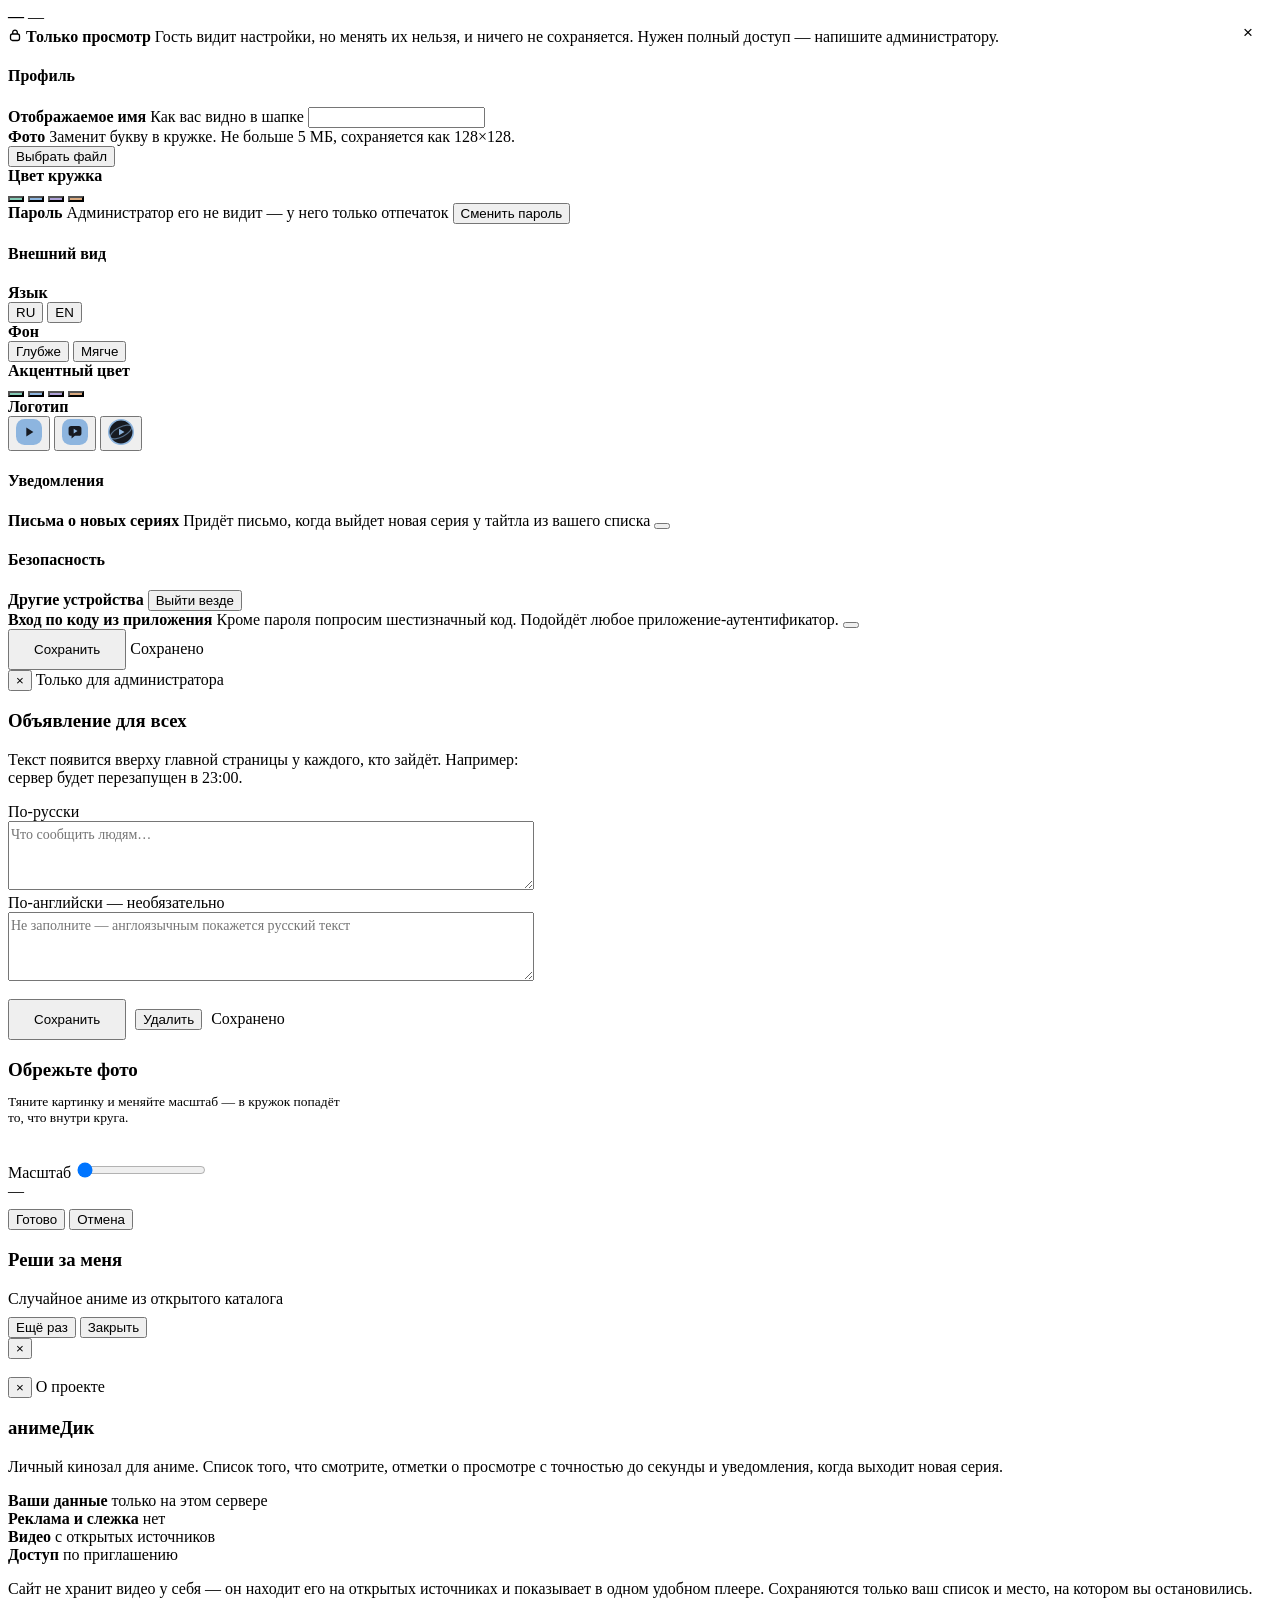
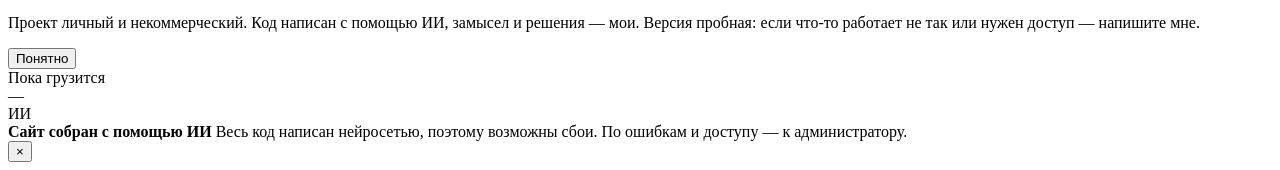
==== web/index.html @ 873eda57 "анимеДик: публичная версия Личный каталог аниме на FastAPI и SQLite: свой список, отметки о просмотр" ====
<!DOCTYPE html>
<html lang="ru" data-depth="deep" data-accent="mint" data-lang="ru">
<head>
<meta charset="utf-8">
<meta name="viewport" content="width=device-width, initial-scale=1">
<meta name="referrer" content="no-referrer">
<title>анимеДик</title>
<link rel="preconnect" href="https://fonts.googleapis.com">
<link rel="preconnect" href="https://fonts.gstatic.com" crossorigin>
<link href="https://fonts.googleapis.com/css2?family=Nunito:ital,wght@0,400;0,500;0,600;0,700;0,800;1,400&display=swap" rel="stylesheet">
<link rel="stylesheet" href="/static/app.css">
</head>
<body>

<!-- ==================== SIGN IN ==================== -->
<div class="gate" id="gate" hidden>
  <div class="aura"></div><div class="aura2"></div>
  <div class="box">
    <div class="top">
      <svg class="logo-v on mark" data-v="1" viewBox="0 0 34 34" fill="none" aria-hidden="true">
        <rect width="34" height="34" rx="11" fill="url(#gA)"/>
        <path d="M13.5 11.2v11.6l9.2-5.8-9.2-5.8Z" fill="#171A21"/>
        <circle cx="9.4" cy="9.4" r="1.5" fill="#171A21" opacity=".55"/>
        <defs><linearGradient id="gA" x1="0" y1="0" x2="34" y2="34">
          <stop stop-color="#84CBB6"/><stop offset=".55" stop-color="#8DB5DF"/><stop offset="1" stop-color="#AEA1D8"/>
        </linearGradient></defs>
      </svg>
      <svg class="logo-v mark" data-v="2" viewBox="0 0 34 34" fill="none" aria-hidden="true">
        <rect width="34" height="34" rx="11" fill="url(#gB)"/>
        <path d="M8.6 12.4a3.4 3.4 0 0 1 3.4-3.4h10a3.4 3.4 0 0 1 3.4 3.4v6.1a3.4 3.4 0 0 1-3.4 3.4h-5.1l-4.4 3.5v-3.5h-.5a3.4 3.4 0 0 1-3.4-3.4v-6.1Z" fill="#171A21"/>
        <path d="M15.3 12.9v5.9l5-3-5-2.9Z" fill="url(#gB)"/>
        <defs><linearGradient id="gB" x1="0" y1="0" x2="34" y2="34">
          <stop stop-color="#84CBB6"/><stop offset=".55" stop-color="#8DB5DF"/><stop offset="1" stop-color="#AEA1D8"/>
        </linearGradient></defs>
      </svg>
      <svg class="logo-v mark" data-v="3" viewBox="0 0 34 34" fill="none" aria-hidden="true">
        <circle cx="17" cy="17" r="16" fill="#171A21" stroke="url(#gC)" stroke-width="2"/>
        <ellipse cx="17" cy="17" rx="15.4" ry="6.2" stroke="url(#gC)" stroke-width="1.5" opacity=".55" transform="rotate(-28 17 17)"/>
        <path d="M14.4 12.6v8.8l7.2-4.4-7.2-4.4Z" fill="url(#gC)"/>
        <defs><linearGradient id="gC" x1="1" y1="1" x2="33" y2="33">
          <stop stop-color="#84CBB6"/><stop offset=".55" stop-color="#8DB5DF"/><stop offset="1" stop-color="#AEA1D8"/>
        </linearGradient></defs>
      </svg>
      <b>аниме<i style="color:var(--mint)">Дик</i></b>
    </div>

    <h2 data-ru="С возвращением" data-en="Welcome back">С возвращением</h2>
    <p class="lead" data-ru="Введите свои данные, чтобы продолжить."
       data-en="Enter your details to continue.">Введите свои данные, чтобы продолжить.</p>

    <form id="login-form" autocomplete="on">
      <div class="field">
        <label for="lg-user" data-ru="Логин" data-en="Username">Логин</label>
        <input id="lg-user" name="username" autocomplete="username" maxlength="64"
               data-ru-ph="Ваш логин" data-en-ph="Your username" placeholder="Ваш логин">
      </div>
      <div class="field" style="margin-bottom:18px">
        <label for="lg-pass" data-ru="Пароль" data-en="Password">Пароль</label>
        <input id="lg-pass" name="password" type="password" autocomplete="current-password" maxlength="200"
               data-ru-ph="Ваш пароль" data-en-ph="Your password" placeholder="Ваш пароль">
      </div>
      <!-- The field for the code. It appears only if the account has
           sign-in by code switched on — there is no reason to ask everyone
           for it. -->
      <div class="field" id="lg-code-box" hidden style="margin-bottom:18px">
        <label for="lg-code" data-ru="Код из приложения" data-en="Code from your app">Код из приложения</label>
        <input id="lg-code" inputmode="numeric" maxlength="6" autocomplete="one-time-code"
               placeholder="000000">
      </div>
      <button class="wide" id="btn-login" type="submit" data-ru="Войти" data-en="Sign in">Войти</button>
    </form>

    <div class="split" data-ru="или" data-en="or">или</div>

    <button class="wide ghost" id="btn-guest"
      data-ru="Зайти как гость на 60 минут" data-en="Browse as guest for 60 minutes">Зайти как гость на 60 минут</button>

    <div class="err" id="gate-err" role="alert"></div>

    <div class="locked">
      <svg width="13" height="13" viewBox="0 0 14 14" fill="none" aria-hidden="true">
        <rect x="2.5" y="6" width="9" height="6.5" rx="2" stroke="currentColor" stroke-width="1.3"/>
        <path d="M4.7 6V4.4a2.3 2.3 0 1 1 4.6 0V6" stroke="currentColor" stroke-width="1.3"/>
      </svg>
      <span data-ru="Регистрация закрыта. Аккаунты создаёт только администратор — напишите ему, если нужен доступ."
            data-en="Sign-up is closed. Accounts are created by the administrator only — message them if you need access.">
        Регистрация закрыта. Аккаунты создаёт только администратор — напишите ему, если нужен доступ.</span>
    </div>

    <div class="langrow">
      <div class="seg" role="group" aria-label="Язык">
        <button class="lang on" type="button" data-set-lang="ru">RU</button>
        <button class="lang" type="button" data-set-lang="en">EN</button>
      </div>
    </div>
  </div>
</div>

<!-- ==================== THE APPLICATION ==================== -->
<div id="app" hidden>

<div class="stickytop">
  <div class="guest" id="guestbar">
    <div class="in">
      <span class="tag" data-ru="Гость" data-en="Guest">Гость</span>
      <span class="txt" data-ru="Осталось" data-en="Time left">Осталось</span>
      <span class="clock" id="clock">--:--</span>
      <span class="rail"><i id="rail" style="width:100%"></i></span>
      <span class="sp"></span>
      <div class="lastmsg"
        data-ru="Время почти вышло. Сайт целиком собран с помощью ИИ, поэтому возможны сбои — по доступу и ошибкам пишите администратору."
        data-en="Time is almost up. This site was built entirely with AI, so glitches are possible — contact the administrator about access or errors.">
        Время почти вышло. Сайт целиком собран с помощью ИИ, поэтому возможны сбои — по доступу и ошибкам пишите администратору.</div>
    </div>
  </div>

  <header>
    <div class="bar">
      <a class="brand" href="/">
        <svg class="logo-v on mark" data-v="1" viewBox="0 0 34 34" fill="none" aria-hidden="true">
          <rect width="34" height="34" rx="11" fill="url(#hA)"/>
          <path d="M13.5 11.2v11.6l9.2-5.8-9.2-5.8Z" fill="#171A21"/>
          <circle cx="9.4" cy="9.4" r="1.5" fill="#171A21" opacity=".55"/>
          <defs><linearGradient id="hA" x1="0" y1="0" x2="34" y2="34">
            <stop stop-color="#84CBB6"/><stop offset=".55" stop-color="#8DB5DF"/><stop offset="1" stop-color="#AEA1D8"/>
          </linearGradient></defs>
        </svg>
        <svg class="logo-v mark" data-v="2" viewBox="0 0 34 34" fill="none" aria-hidden="true">
          <rect width="34" height="34" rx="11" fill="url(#hB)"/>
          <path d="M8.6 12.4a3.4 3.4 0 0 1 3.4-3.4h10a3.4 3.4 0 0 1 3.4 3.4v6.1a3.4 3.4 0 0 1-3.4 3.4h-5.1l-4.4 3.5v-3.5h-.5a3.4 3.4 0 0 1-3.4-3.4v-6.1Z" fill="#171A21"/>
          <path d="M15.3 12.9v5.9l5-3-5-2.9Z" fill="url(#hB)"/>
          <defs><linearGradient id="hB" x1="0" y1="0" x2="34" y2="34">
            <stop stop-color="#84CBB6"/><stop offset=".55" stop-color="#8DB5DF"/><stop offset="1" stop-color="#AEA1D8"/>
          </linearGradient></defs>
        </svg>
        <svg class="logo-v mark" data-v="3" viewBox="0 0 34 34" fill="none" aria-hidden="true">
          <circle cx="17" cy="17" r="16" fill="#171A21" stroke="url(#hC)" stroke-width="2"/>
          <ellipse cx="17" cy="17" rx="15.4" ry="6.2" stroke="url(#hC)" stroke-width="1.5" opacity=".55" transform="rotate(-28 17 17)"/>
          <path d="M14.4 12.6v8.8l7.2-4.4-7.2-4.4Z" fill="url(#hC)"/>
          <defs><linearGradient id="hC" x1="1" y1="1" x2="33" y2="33">
            <stop stop-color="#84CBB6"/><stop offset=".55" stop-color="#8DB5DF"/><stop offset="1" stop-color="#AEA1D8"/>
          </linearGradient></defs>
        </svg>
        <b>аниме<i>Дик</i></b>
      </a>

      <div class="find">
        <input id="q" maxlength="100" data-ru-ph="Что посмотрим?" data-en-ph="What are we watching?"
               placeholder="Что посмотрим?" aria-label="Поиск">
      </div>

      <!-- There used to be a "Filters" button here. Filters are gone: they
           picked only among what is already in your library, while there is
           nothing to search for new anime by genre with — all eight sources
           can do nothing but text search. The button promised what it did
           not do. In its place is the roulette, which used to hide inside
           those very filters. -->
      <button class="filtbtn" id="btn-roul" type="button">
        <svg width="14" height="14" viewBox="0 0 16 16" fill="none" aria-hidden="true">
          <rect x="2.2" y="2.2" width="11.6" height="11.6" rx="3" stroke="currentColor" stroke-width="1.5"/>
          <circle cx="5.9" cy="5.9" r="1.15" fill="currentColor"/>
          <circle cx="10.1" cy="10.1" r="1.15" fill="currentColor"/>
          <circle cx="10.1" cy="5.9" r="1.15" fill="currentColor"/>
          <circle cx="5.9" cy="10.1" r="1.15" fill="currentColor"/>
        </svg>
        <span data-ru="Реши за меня" data-en="Pick for me">Реши за меня</span>
      </button>

      <!-- The "Watching / Later / All" tabs are gone: the library is one
           list anyway, and what is not wanted is removed with the cross on
           the card itself. -->

      <div class="bellwrap">
        <button class="iconbtn" id="btn-bell" type="button" aria-label="Расписание">
          <svg width="17" height="17" viewBox="0 0 18 18" fill="none" aria-hidden="true">
            <path d="M9 2.4a4.4 4.4 0 0 0-4.4 4.4v2.6L3.4 12.1h11.2L13.4 9.4V6.8A4.4 4.4 0 0 0 9 2.4Z"
                  stroke="currentColor" stroke-width="1.4" stroke-linejoin="round"/>
            <path d="M7.3 14.1a1.8 1.8 0 0 0 3.4 0" stroke="currentColor" stroke-width="1.4" stroke-linecap="round"/>
          </svg>
          <span class="dotcount" id="bell-count" hidden>0</span>
        </button>
        <div class="drop" id="bell-drop">
          <div class="dh">
            <b data-ru="Новые серии" data-en="New episodes">Новые серии</b>
          </div>
          <div class="dl" id="bell-list"></div>
          <div class="df"
            data-ru="Только то, что вышло у сохранённых тайтлов"
            data-en="Only what came out for titles you saved">Только то, что вышло у сохранённых тайтлов</div>
        </div>
      </div>

      <!-- Site news. The button is visible only to an administrator: an
           ordinary person has nothing to edit an announcement with, while
           it would take up room in the header. -->
      <button class="iconbtn" id="btn-news" type="button" aria-label="Новости"
              title="Новости" hidden>
        <svg width="17" height="17" viewBox="0 0 18 18" fill="none" aria-hidden="true">
          <path d="M3.2 4.6h9.2v8.8H4.6a1.4 1.4 0 0 1-1.4-1.4V4.6Z" stroke="currentColor"
                stroke-width="1.4" stroke-linejoin="round"/>
          <path d="M12.4 7.2h1.6a1.4 1.4 0 0 1 1.4 1.4v3.4a1.4 1.4 0 0 1-2.8 0" stroke="currentColor"
                stroke-width="1.4" stroke-linejoin="round"/>
          <path d="M5.6 7.2h4.4M5.6 9.8h4.4" stroke="currentColor" stroke-width="1.4"
                stroke-linecap="round"/>
        </svg>
      </button>

      <a class="iconbtn" id="btn-stats" href="/stats" aria-label="Итоги года" title="Итоги года">
        <svg width="16" height="16" viewBox="0 0 18 18" fill="none" aria-hidden="true">
          <path d="M3.4 14.6V9.8M7.6 14.6V4.2M11.8 14.6v-7M16 14.6V6.6" stroke="currentColor"
                stroke-width="1.7" stroke-linecap="round"/>
        </svg>
      </a>

      <button class="iconbtn accent" id="btn-about" type="button" aria-label="Про сайт">
        <svg width="17" height="17" viewBox="0 0 18 18" fill="none" aria-hidden="true">
          <circle cx="9" cy="9" r="7.1" stroke="currentColor" stroke-width="1.4"/>
          <path d="M9 8.1v4.2M9 5.6v.9" stroke="currentColor" stroke-width="1.6" stroke-linecap="round"/>
        </svg>
      </button>

      <!-- The language switch is in plain sight rather than in the settings.
           A person who does not know Russian will never reach the settings:
           to open them one must first understand what the button says. So
           the language button is on every page and works before signing in
           — the choice is remembered by the browser itself. -->
      <div class="seg lang-seg" role="group" aria-label="Язык / Language">
        <button class="lang" type="button" data-set-lang="ru">RU</button>
        <button class="lang" type="button" data-set-lang="en">EN</button>
      </div>
      <div class="who" id="who" role="button" tabindex="0" title="Настройки">
        <span class="ava" id="ava"></span>
        <span id="whoami">—</span>
        <button id="btn-out" type="button" data-ru="Выйти" data-en="Sign out">Выйти</button>
      </div>
    </div>
  </header>
</div>

<main>

  <!-- The administrator's announcement. Everyone sees it until it is taken down. -->
  <!-- The banner about demonstration mode.

       Three sentences with no legal turns of phrase. A long disclaimer
       would be worse here than a short one: it protects nothing, while
       proving the author knew what they were doing. This simply says what
       is playing and under what licence. -->
  <div class="demonote" id="demonote" hidden>
    <span class="ic" aria-hidden="true">▶</span>
    <span class="tx"
      data-ru="Демонстрационный режим. Вместо серий проигрываются фильмы Blender Foundation под лицензией Creative Commons — так видно, как работают поиск, плеер и отметки о просмотре."
      data-en="Demo mode. Instead of episodes it plays Blender Foundation films licensed under Creative Commons — enough to show how search, the player and watch progress work.">
      Демонстрационный режим. Вместо серий проигрываются фильмы Blender Foundation под лицензией Creative Commons — так видно, как работают поиск, плеер и отметки о просмотре.</span>
  </div>

  <div class="sitenews" id="sitenews" hidden>
    <span class="ic" aria-hidden="true">i</span>
    <span class="tx" id="sitenews-text"></span>
  </div>

  <!-- search results -->
  <section id="search-wrap" hidden>
    <div class="sec">
      <h2 data-ru="Найдено" data-en="Found">Найдено</h2>
      <span id="search-note"></span>
      <span class="sp"></span>
      <a href="#" id="search-clear" data-ru="Очистить" data-en="Clear">Очистить</a>
    </div>
    <div class="grid" id="search-grid"></div>
  </section>

  <!-- The "Continue" section is gone entirely: it repeated the same cards
       as the list below, only in a different shape. What is unfinished is
       visible from the "Not finished" tab. -->

  <div class="sec">
    <h2 id="list-title" data-ru="Мой список" data-en="My list">Мой список</h2>
    <span id="list-count"></span>
    <span class="sp"></span>
    <nav class="tabs" id="tabs">
      <a href="#" class="on" data-tab="open"
         data-ru="Не закончил" data-en="Not finished">Не закончил</a>
      <a href="#" data-tab="done"
         data-ru="Закончил смотреть" data-en="Finished">Закончил смотреть</a>
    </nav>
  </div>

  <section class="grid" id="grid"></section>

  <div class="empty" id="empty">
    <b id="empty-t" data-ru="Здесь пока пусто" data-en="Nothing here yet">Здесь пока пусто</b>
    <span id="empty-s" data-ru="Найдите что-нибудь через поиск наверху."
          data-en="Find something with the search up top.">Найдите что-нибудь через поиск наверху.</span>
  </div>

</main>

<footer><div class="in">
  <span class="beta"
    data-ru="Личный кинозал для аниме: список, отметки о просмотре и уведомления о новых сериях в одном месте. Версия пробная — что-то ещё может работать не так."
    data-en="A personal home for your anime: your list, watch progress and new-episode alerts in one place. This is an early version — some things may still misbehave.">
    Личный кинозал для аниме: список, отметки о просмотре и уведомления о новых сериях в одном месте. Версия пробная — что-то ещё может работать не так.</span>
  <a href="#" id="foot-about" data-ru="О проекте" data-en="About">О проекте</a>
</div></footer>
</div><!-- /app -->

<!-- ==================== ACCOUNT PAGE ==================== -->
<div class="veil" id="veil-set">
  <div class="panel" role="dialog" aria-modal="true" aria-label="Настройки">
    <button class="close" id="set-close" type="button" aria-label="Закрыть"
      style="position:absolute;right:16px;top:16px;width:32px;height:32px;border-radius:50%;
      border:1px solid var(--line);background:var(--surface-2);color:var(--dim);cursor:pointer;
      font-size:17px;line-height:1;z-index:2">×</button>

    <div class="phead">
      <span class="ava" id="set-ava"></span>
      <div>
        <b id="set-name">—</b>
        <span class="role" id="set-role" data-kind="user">—</span>
      </div>
    </div>

    <div class="pbody" id="pbody">
      <div class="lockbar" id="lockbar">
        <svg width="14" height="14" viewBox="0 0 14 14" fill="none" style="flex:none;margin-top:2px" aria-hidden="true">
          <rect x="2.5" y="6" width="9" height="6.5" rx="2" stroke="currentColor" stroke-width="1.3"/>
          <path d="M4.7 6V4.4a2.3 2.3 0 1 1 4.6 0V6" stroke="currentColor" stroke-width="1.3"/>
        </svg>
        <span>
          <b data-ru="Только просмотр" data-en="View only">Только просмотр</b>
          <span data-ru="Гость видит настройки, но менять их нельзя, и ничего не сохраняется. Нужен полный доступ — напишите администратору."
                data-en="Guests can see the settings but cannot change them, and nothing is saved. Need full access? Message the administrator.">
            Гость видит настройки, но менять их нельзя, и ничего не сохраняется. Нужен полный доступ — напишите администратору.</span>
        </span>
      </div>

      <div class="grp">
        <h4 data-ru="Профиль" data-en="Profile">Профиль</h4>
        <div class="opt">
          <span class="lb"><b data-ru="Отображаемое имя" data-en="Display name">Отображаемое имя</b>
            <span data-ru="Как вас видно в шапке" data-en="How you appear in the header">Как вас видно в шапке</span></span>
          <input class="inp" id="s-name" maxlength="40">
        </div>
        <div class="opt">
          <span class="lb"><b data-ru="Фото" data-en="Photo">Фото</b>
            <span data-ru="Заменит букву в кружке. Не больше 5 МБ, сохраняется как 128×128."
                  data-en="Replaces the letter in the circle. Up to 5 MB, stored as 128×128.">
              Заменит букву в кружке. Не больше 5 МБ, сохраняется как 128×128.</span></span>
          <div style="display:flex;gap:8px;flex-wrap:wrap">
            <input type="file" id="s-photo" accept="image/jpeg,image/png,image/webp" hidden>
            <button class="small" id="s-photo-btn" type="button" data-ru="Выбрать файл" data-en="Choose a file">Выбрать файл</button>
            <button class="small" id="s-photo-clear" type="button" hidden
              data-ru="Убрать фото" data-en="Remove photo">Убрать фото</button>
          </div>
        </div>
        <div class="opt">
          <span class="lb"><b data-ru="Цвет кружка" data-en="Avatar colour">Цвет кружка</b></span>
          <div class="swatches" id="s-ava">
            <button class="sc on" type="button" data-c="#84CBB6" style="background:#84CBB6" aria-label="мятный"></button>
            <button class="sc" type="button" data-c="#8DB5DF" style="background:#8DB5DF" aria-label="голубой"></button>
            <button class="sc" type="button" data-c="#AEA1D8" style="background:#AEA1D8" aria-label="лавандовый"></button>
            <button class="sc" type="button" data-c="#D9A97F" style="background:#D9A97F" aria-label="песочный"></button>
          </div>
        </div>
        <div class="opt">
          <span class="lb"><b data-ru="Пароль" data-en="Password">Пароль</b>
            <span data-ru="Администратор его не видит — у него только отпечаток"
                  data-en="The administrator cannot see it — only a fingerprint is stored">
              Администратор его не видит — у него только отпечаток</span></span>
          <button class="small" id="s-pass" type="button" data-ru="Сменить пароль" data-en="Change password">Сменить пароль</button>
        </div>
        <div id="pass-box" hidden style="padding:4px 0 8px">
          <div class="field" style="margin-bottom:9px">
            <label data-ru="Текущий пароль" data-en="Current password">Текущий пароль</label>
            <input class="inp" id="p-cur" type="password" autocomplete="current-password" style="width:100%">
          </div>
          <div class="field" style="margin-bottom:9px">
            <label data-ru="Новый пароль (от 10 символов)" data-en="New password (10+ characters)">Новый пароль (от 10 символов)</label>
            <input class="inp" id="p-new" type="password" autocomplete="new-password" style="width:100%">
          </div>
          <button class="small" id="p-save" type="button" data-ru="Сохранить пароль" data-en="Save password">Сохранить пароль</button>
          <div class="err" id="p-err" role="alert"></div>
        </div>
      </div>

      <div class="grp">
        <h4 data-ru="Внешний вид" data-en="Appearance">Внешний вид</h4>
        <div class="opt">
          <span class="lb"><b data-ru="Язык" data-en="Language">Язык</b></span>
          <div class="seg">
            <button class="lang on" type="button" data-set-lang="ru">RU</button>
            <button class="lang" type="button" data-set-lang="en">EN</button>
          </div>
        </div>
        <div class="opt">
          <span class="lb"><b data-ru="Фон" data-en="Background">Фон</b></span>
          <div class="seg" id="s-depth">
            <button class="on" type="button" data-set="deep" data-ru="Глубже" data-en="Deeper">Глубже</button>
            <button type="button" data-set="mid" data-ru="Мягче" data-en="Softer">Мягче</button>
          </div>
        </div>
        <div class="opt">
          <span class="lb"><b data-ru="Акцентный цвет" data-en="Accent colour">Акцентный цвет</b></span>
          <div class="swatches" id="s-accent">
            <button class="sc on" type="button" data-a="mint" style="background:#84CBB6" aria-label="мята"></button>
            <button class="sc" type="button" data-a="sky" style="background:#8DB5DF" aria-label="голубой"></button>
            <button class="sc" type="button" data-a="lilac" style="background:#AEA1D8" aria-label="лаванда"></button>
            <button class="sc" type="button" data-a="sand" style="background:#D9A97F" aria-label="песочный"></button>
          </div>
        </div>
        <!-- "Cover size" is gone: a setting people set once and never
             touch again, while it drags a lot of code behind it. -->
        <div class="opt">
          <span class="lb"><b data-ru="Логотип" data-en="Logo">Логотип</b></span>
          <div class="logos" id="s-logo">
            <button class="logopick on" type="button" data-l="1" aria-label="Вариант 1">
              <svg width="26" height="26" viewBox="0 0 34 34" fill="none"><rect width="34" height="34" rx="11" fill="#8DB5DF"/><path d="M13.5 11.2v11.6l9.2-5.8-9.2-5.8Z" fill="#171A21"/></svg></button>
            <button class="logopick" type="button" data-l="2" aria-label="Вариант 2">
              <svg width="26" height="26" viewBox="0 0 34 34" fill="none"><rect width="34" height="34" rx="11" fill="#8DB5DF"/><path d="M8.6 12.4a3.4 3.4 0 0 1 3.4-3.4h10a3.4 3.4 0 0 1 3.4 3.4v6.1a3.4 3.4 0 0 1-3.4 3.4h-5.1l-4.4 3.5v-3.5h-.5a3.4 3.4 0 0 1-3.4-3.4v-6.1Z" fill="#171A21"/><path d="M15.3 12.9v5.9l5-3-5-2.9Z" fill="#8DB5DF"/></svg></button>
            <button class="logopick" type="button" data-l="3" aria-label="Вариант 3">
              <svg width="26" height="26" viewBox="0 0 34 34" fill="none"><circle cx="17" cy="17" r="16" fill="#171A21" stroke="#8DB5DF" stroke-width="2"/><ellipse cx="17" cy="17" rx="15.4" ry="6.2" stroke="#8DB5DF" stroke-width="1.5" opacity=".55" transform="rotate(-28 17 17)"/><path d="M14.4 12.6v8.8l7.2-4.4-7.2-4.4Z" fill="#8DB5DF"/></svg></button>
          </div>
        </div>
      </div>

      <!-- The "Watching" and "Library" sections are gone entirely.
           "Next episode automatically" stayed as a switch on the watch page
           itself — that is where it is needed, right under the "next"
           button. The automatic mark at 90% now simply always works: that
           is exactly what people expect of a player, and a separate setting
           for it is redundant. Sorting and "show finished" left along with
           the tabs: the library is one list, freshest at the top. -->

      <div class="grp">
        <h4 data-ru="Уведомления" data-en="Notifications">Уведомления</h4>
        <div class="opt">
          <span class="lb"><b data-ru="Письма о новых сериях" data-en="Emails about new episodes">Письма о новых сериях</b>
            <span data-ru="Придёт письмо, когда выйдет новая серия у тайтла из вашего списка"
                  data-en="You get an email when a new episode of a saved title comes out">
              Придёт письмо, когда выйдет новая серия у тайтла из вашего списка</span></span>
          <button class="sw" id="s-mailnew" type="button" role="switch"
                  aria-checked="false" aria-label="Письма о новых сериях"></button>
        </div>
        <div class="opt" id="opt-email" hidden>
          <span class="lb"><b data-ru="Адрес почты" data-en="Email address">Адрес почты</b>
            <span data-ru="Только для этих писем. Больше никуда не уходит."
                  data-en="Used only for these emails. It goes nowhere else.">
              Только для этих писем. Больше никуда не уходит.</span></span>
          <input class="inp" id="s-email" type="email" maxlength="120" autocomplete="email"
                 data-ru-ph="you@example.com" data-en-ph="you@example.com" placeholder="you@example.com">
        </div>
      </div>

      <div class="grp">
        <h4 data-ru="Безопасность" data-en="Security">Безопасность</h4>
        <div class="opt">
          <span class="lb"><b data-ru="Другие устройства" data-en="Other devices">Другие устройства</b>
            <span id="sess-note"></span></span>
          <button class="small warn" id="s-logoutall" type="button"
            data-ru="Выйти везде" data-en="Sign out everywhere">Выйти везде</button>
        </div>

        <div class="opt">
          <span class="lb"><b data-ru="Вход по коду из приложения" data-en="Sign-in code from an app">Вход по коду из приложения</b>
            <span data-ru="Кроме пароля попросим шестизначный код. Подойдёт любое приложение-аутентификатор."
                  data-en="Besides the password we ask for a six-digit code. Any authenticator app works.">
              Кроме пароля попросим шестизначный код. Подойдёт любое приложение-аутентификатор.</span></span>
          <button class="sw" id="s-2fa" type="button" role="switch"
                  aria-checked="false" aria-label="Вход по коду из приложения"></button>
        </div>

        <!-- The code appears only after the box is ticked: there is no
             reason to show it to everyone, let alone the secret. -->
        <div class="twofa" id="twofa-box" hidden>
          <div class="qrwrap"><img id="twofa-qr" alt="QR-код для приложения" width="184" height="184"></div>
          <div class="twofa-steps">
            <p data-ru="1. Откройте приложение-аутентификатор и отсканируйте код."
               data-en="1. Open your authenticator app and scan the code.">
              1. Откройте приложение-аутентификатор и отсканируйте код.</p>
            <p data-ru="2. Введите шесть цифр, которые оно покажет."
               data-en="2. Type the six digits it shows.">2. Введите шесть цифр, которые оно покажет.</p>
            <div class="codrow">
              <input class="inp code" id="twofa-code" inputmode="numeric" maxlength="6"
                     autocomplete="one-time-code" placeholder="000000">
              <button class="small" id="twofa-confirm" type="button"
                data-ru="Подтвердить" data-en="Confirm">Подтвердить</button>
            </div>
            <div class="err" id="twofa-err" role="alert"></div>
            <details class="manual">
              <summary data-ru="Не сканируется? Ввести вручную" data-en="Cannot scan? Enter manually">Не сканируется? Ввести вручную</summary>
              <code id="twofa-secret"></code>
            </details>
          </div>
        </div>
      </div>

      <div class="grp" id="admin-grp" hidden>
        <h4 data-ru="Администратор" data-en="Administrator">Администратор</h4>
        <div class="adm">
          <div style="font-size:13.5px;color:var(--dim)"
            data-ru="Этот раздел виден только вам. Регистрации нет — аккаунты создаются здесь."
            data-en="Only you can see this section. There is no sign-up — accounts are created here.">
            Этот раздел виден только вам. Регистрации нет — аккаунты создаются здесь.</div>
          <div class="accs" id="admin-list"></div>
          <div style="display:flex;gap:8px;flex-wrap:wrap;align-items:center">
            <button class="small" id="a-new" type="button" data-ru="Создать аккаунт" data-en="Create account">Создать аккаунт</button>
            <span id="guests-now" style="font-size:12.5px;color:var(--dim)"></span>
          </div>
          <div id="a-form" hidden style="margin-top:12px;display:grid;gap:8px">
            <input class="inp" id="a-login" maxlength="32" data-ru-ph="логин латиницей" data-en-ph="username, latin letters" placeholder="логин латиницей">
            <input class="inp" id="a-pass" type="password" maxlength="200" autocomplete="new-password"
                   data-ru-ph="пароль от 10 символов" data-en-ph="password, 10+ characters" placeholder="пароль от 10 символов">
            <label style="font-size:13px;color:var(--dim);display:flex;gap:8px;align-items:center">
              <input type="checkbox" id="a-admin">
              <span data-ru="сделать администратором" data-en="make administrator">сделать администратором</span>
            </label>
            <button class="small" id="a-save" type="button" data-ru="Создать" data-en="Create">Создать</button>
            <div class="err" id="a-err" role="alert"></div>
          </div>
        </div>
      </div>
    </div>

    <div class="pfoot" id="pfoot">
      <button class="wide" id="set-save" type="button" style="width:auto;padding:11px 24px"
        data-ru="Сохранить" data-en="Save">Сохранить</button>
      <!-- The "Close" button is gone: the cross in the corner does the
           same thing, and two buttons side by side only make people choose
           between them. -->
      <span class="saved" id="saved" data-ru="Сохранено" data-en="Saved">Сохранено</span>
    </div>
  </div>
</div>

<!-- ==================== NEWS (ADMIN) ==================== -->
<div class="veil" id="veil-news">
  <div class="sheet" role="dialog" aria-modal="true" aria-label="Новости сайта" style="max-width:520px">
    <button class="close" id="news-x" type="button" aria-label="Закрыть">×</button>
    <span class="chip" data-ru="Только для администратора" data-en="Administrator only">Только для администратора</span>
    <h3 data-ru="Объявление для всех" data-en="Announcement for everyone">Объявление для всех</h3>
    <p data-ru="Текст появится вверху главной страницы у каждого, кто зайдёт. Например: сервер будет перезапущен в 23:00."
       data-en="This text shows at the top of the main page for everyone. For example: the server restarts at 23:00.">
      Текст появится вверху главной страницы у каждого, кто зайдёт. Например: сервер будет перезапущен в 23:00.</p>
    <label class="newslabel" data-ru="По-русски" data-en="In Russian">По-русски</label>
    <textarea class="inp" id="news-text" rows="3" maxlength="300"
      style="width:100%;resize:vertical;font-family:inherit;font-size:14px;line-height:1.5"
      data-ru-ph="Что сообщить людям…" data-en-ph="What to tell everyone…"
      placeholder="Что сообщить людям…"></textarea>
    <div class="newscount" id="news-count"></div>

    <!-- The English version of the same announcement. There is nothing to
         translate it by machine with: an announcement is written by a live
         person in their own words, and running it through someone else's
         translator means handing outside a text that never asked to go
         there. Hence a second field, filled in by the same admin. Not
         filled in — English speakers will see the Russian text: your own
         announcement in the wrong language is more use than emptiness. -->
    <label class="newslabel" data-ru="По-английски — необязательно"
           data-en="In English — optional">По-английски — необязательно</label>
    <textarea class="inp" id="news-text-en" rows="3" maxlength="300"
      style="width:100%;resize:vertical;font-family:inherit;font-size:14px;line-height:1.5"
      data-ru-ph="Не заполните — англоязычным покажется русский текст"
      data-en-ph="Leave empty and English speakers see the Russian text"
      placeholder="Не заполните — англоязычным покажется русский текст"></textarea>
    <div class="newscount" id="news-count-en"></div>
    <div style="display:flex;gap:9px;margin-top:14px;flex-wrap:wrap;align-items:center">
      <button class="wide" id="news-save" type="button" style="width:auto;padding:11px 24px"
        data-ru="Сохранить" data-en="Save">Сохранить</button>
      <button class="small warn" id="news-del" type="button"
        data-ru="Удалить" data-en="Delete">Удалить</button>
      <span class="saved" id="news-saved" data-ru="Сохранено" data-en="Saved">Сохранено</span>
    </div>
    <div class="err" id="news-err" role="alert"></div>
  </div>
</div>

<!-- ==================== PHOTO CROPPING ==================== -->
<div class="veil" id="veil-crop">
  <div class="sheet cropwrap" role="dialog" aria-modal="true" style="max-width:340px">
    <h3 style="font-size:19px;margin-bottom:4px" data-ru="Обрежьте фото" data-en="Crop your photo">Обрежьте фото</h3>
    <p style="margin-bottom:16px;font-size:13.5px"
       data-ru="Тяните картинку и меняйте масштаб — в кружок попадёт то, что внутри круга."
       data-en="Drag the image and change the zoom — whatever sits inside the circle becomes your avatar.">
      Тяните картинку и меняйте масштаб — в кружок попадёт то, что внутри круга.</p>
    <div class="stage" id="stage"><img id="cropimg" alt=""></div>
    <div class="zoomrow">
      <span data-ru="Масштаб" data-en="Zoom">Масштаб</span>
      <input type="range" id="zoom" min="1" max="3" step="0.01" value="1">
    </div>
    <div class="hint" id="crophint">—</div>
    <button class="wide" id="crop-ok" type="button" data-ru="Готово" data-en="Done">Готово</button>
    <button class="wide ghost" id="crop-cancel" type="button" style="margin-top:9px"
      data-ru="Отмена" data-en="Cancel">Отмена</button>
  </div>
</div>

<!-- ==================== DECIDE FOR ME ==================== -->
<div class="veil" id="veil-roul">
  <div class="roul" id="roul" role="dialog" aria-modal="true">
    <h3 data-ru="Реши за меня" data-en="Pick for me">Реши за меня</h3>
    <div class="sub" data-ru="Случайное аниме из открытого каталога"
         data-en="A random anime from an open catalogue">Случайное аниме из открытого каталога</div>

    <div class="roul-load" id="roul-load" hidden><div class="spin"></div></div>
    <div class="pickres" id="pickres"></div>
    <div class="err" id="roul-err" role="alert"></div>

    <!-- The button leads to the same search as the box at the top, and
         that now goes to the catalogue first rather than straight to the
         sources. The old caption, "Find at the sources", promised the wrong
         step. -->
    <a class="wide" id="roul-watch" href="#" hidden
       data-ru="Найти на сайте" data-en="Find it here">Найти на сайте</a>
    <button class="wide" id="roul-go" type="button" data-ru="Ещё раз" data-en="Again">Ещё раз</button>
    <button class="wide ghost" id="roul-close" type="button" style="margin-top:9px"
      data-ru="Закрыть" data-en="Close">Закрыть</button>
  </div>
</div>

<!-- ==================== PARTS OF A FRANCHISE ====================

     Here everything released for one story opens up: seasons, films, OVAs
     and specials by year. Before this list, search gave one line for each
     of them in a jumble, and there was no telling from such results where
     to start "Наруто". -->
<div class="veil" id="veil-fr">
  <div class="sheet frsheet" role="dialog" aria-modal="true" aria-labelledby="fr-title">
    <button class="close" id="fr-close" type="button" aria-label="Закрыть">&times;</button>
    <div class="frhead">
      <div class="frart" id="fr-art" aria-hidden="true"></div>
      <div class="frtx">
        <h3 id="fr-title"></h3>
        <div class="frsub" id="fr-sub"></div>
        <div class="frnote" id="fr-note"></div>
      </div>
    </div>
    <div class="parts" id="fr-parts"></div>
    <div class="err" id="fr-err" role="alert"></div>
  </div>
</div>

<!-- ==================== ABOUT THE SITE ==================== -->
<div class="veil" id="veil">
  <div class="sheet" role="dialog" aria-modal="true">
    <button class="close" id="btn-close" type="button" aria-label="Закрыть">×</button>
    <span class="chip" data-ru="О проекте" data-en="About">О проекте</span>
    <h3 data-ru="анимеДик" data-en="anime Dick">анимеДик</h3>
    <p class="strong"
      data-ru="Личный кинозал для аниме. Список того, что смотрите, отметки о просмотре с точностью до секунды и уведомления, когда выходит новая серия."
      data-en="A personal home for your anime. The list of what you are watching, progress saved down to the second, and a nudge when a new episode is out.">
      Личный кинозал для аниме. Список того, что смотрите, отметки о просмотре с точностью до секунды и уведомления, когда выходит новая серия.</p>

    <div class="made">
      <div class="r"><b data-ru="Ваши данные" data-en="Your data">Ваши данные</b>
        <span class="who-me" data-ru="только на этом сервере" data-en="on this server only">только на этом сервере</span></div>
      <div class="r"><b data-ru="Реклама и слежка" data-en="Ads and tracking">Реклама и слежка</b>
        <span class="who-me" data-ru="нет" data-en="none">нет</span></div>
      <div class="r"><b data-ru="Видео" data-en="Video">Видео</b>
        <span class="who-ai" data-ru="с открытых источников" data-en="from public sources">с открытых источников</span></div>
      <div class="r"><b data-ru="Доступ" data-en="Access">Доступ</b>
        <span class="who-ai" data-ru="по приглашению" data-en="by invitation">по приглашению</span></div>
    </div>

    <p data-ru="Сайт не хранит видео у себя — он находит его на открытых источниках и показывает в одном удобном плеере. Сохраняются только ваш список и место, на котором вы остановились."
       data-en="The site does not host any video. It finds it on public sources and plays it in one convenient player. All it keeps is your list and where you left off.">
      Сайт не хранит видео у себя — он находит его на открытых источниках и показывает в одном удобном плеере. Сохраняются только ваш список и место, на котором вы остановились.</p>

    <p class="quiet"
       data-ru="Проект личный и некоммерческий. Код написан с помощью ИИ, замысел и решения — мои. Версия пробная: если что-то работает не так или нужен доступ — напишите мне."
       data-en="A personal, non-commercial project. The code was written with AI; the idea and the decisions are mine. This is an early version — if something breaks or you need access, message me.">
      Проект личный и некоммерческий. Код написан с помощью ИИ, замысел и решения — мои. Версия пробная: если что-то работает не так или нужен доступ — напишите мне.</p>

    <button class="wide" id="btn-close2" type="button" data-ru="Понятно" data-en="Got it">Понятно</button>
  </div>
</div>

<!-- ==================== LOADING ==================== -->
<div class="boot" id="boot">
  <div class="spin"></div>
  <div class="fact">
    <div class="k" id="boot-k">Пока грузится</div>
    <div class="q" id="boot-q">—</div>
    <div class="a" id="boot-a"></div>
  </div>
  <div class="bar"><i id="boot-bar"></i></div>
</div>

<!-- ==================== NOTIFICATION ==================== -->
<div class="toast" id="toast">
  <span class="ic">ИИ</span>
  <div class="tx">
    <b data-ru="Сайт собран с помощью ИИ" data-en="This site was built with AI">Сайт собран с помощью ИИ</b>
    <span data-ru="Весь код написан нейросетью, поэтому возможны сбои. По ошибкам и доступу — к администратору."
          data-en="All the code was written by a neural network, so glitches happen. Contact the administrator about errors or access.">
      Весь код написан нейросетью, поэтому возможны сбои. По ошибкам и доступу — к администратору.</span>
  </div>
  <button class="x" id="toast-x" type="button" aria-label="Закрыть">×</button>
</div>

<script src="/static/app.js"></script>
<script src="/static/index.js"></script>
</body>
</html>
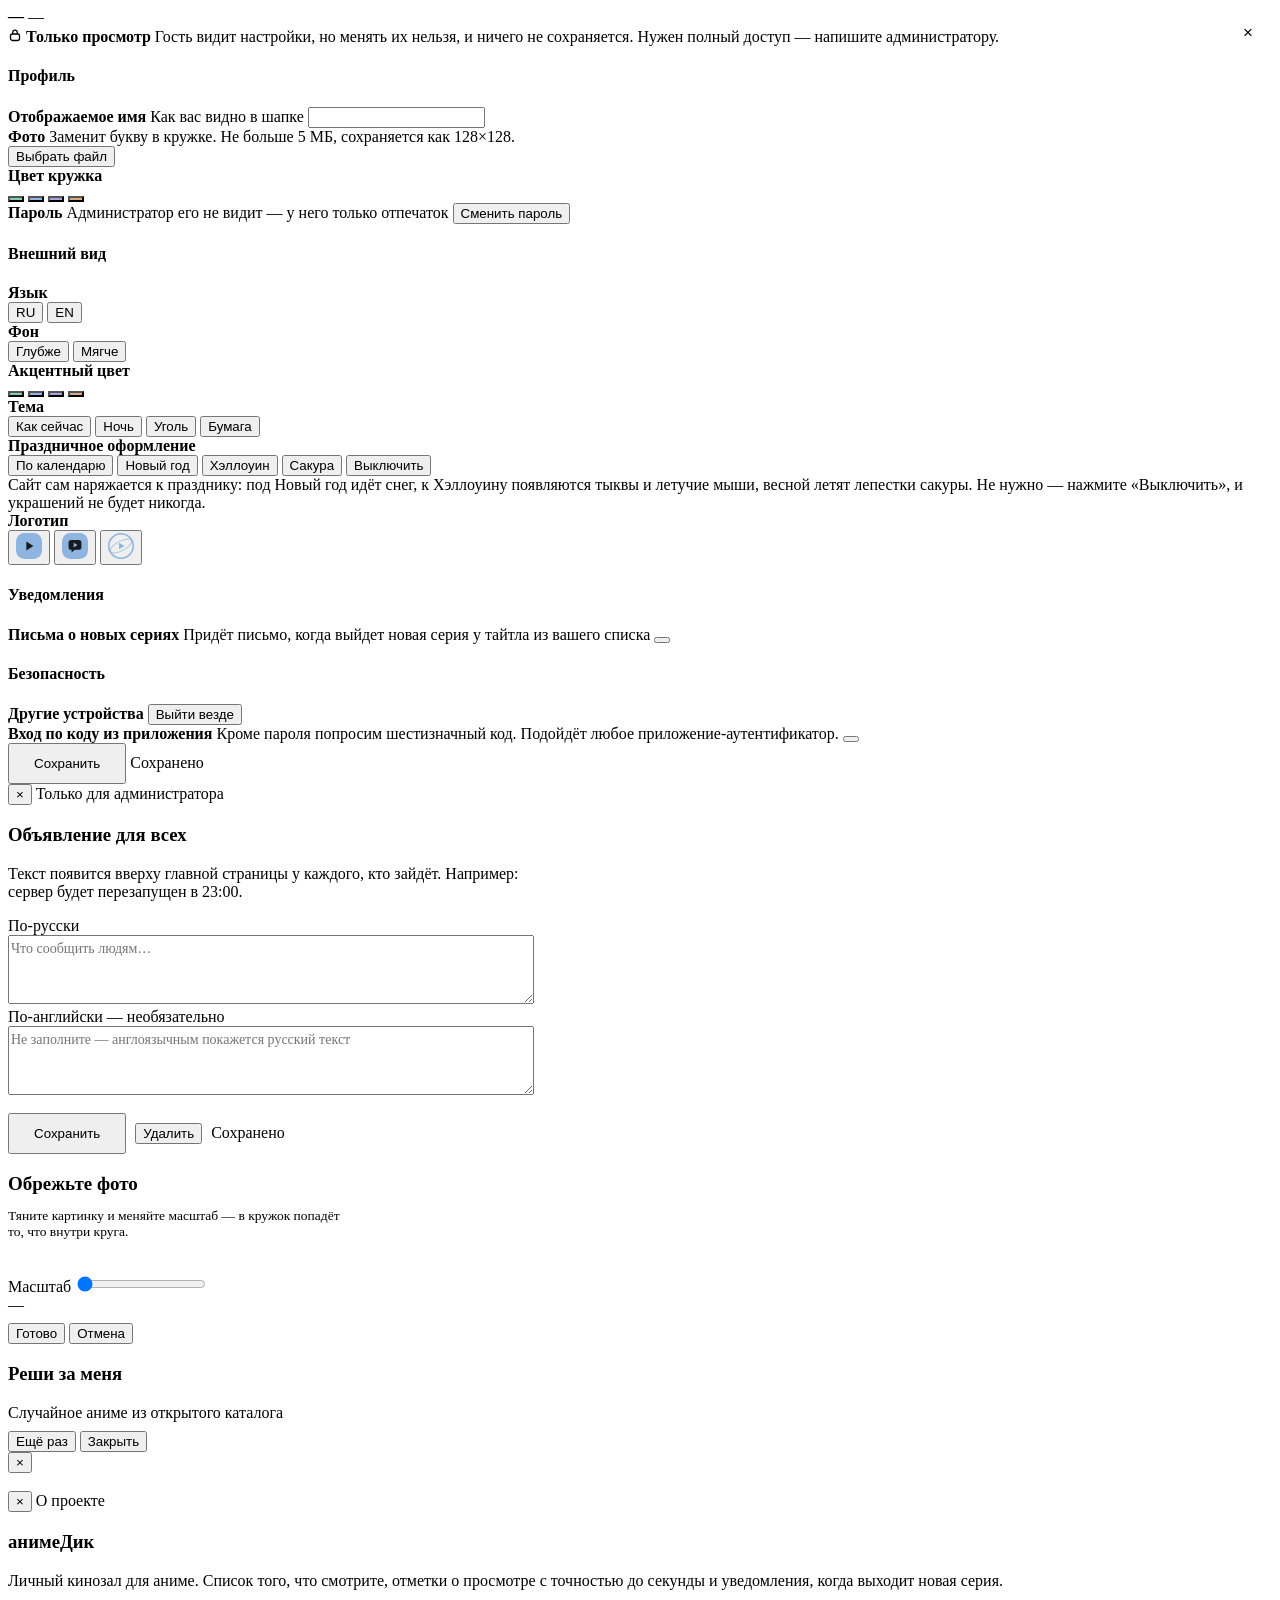
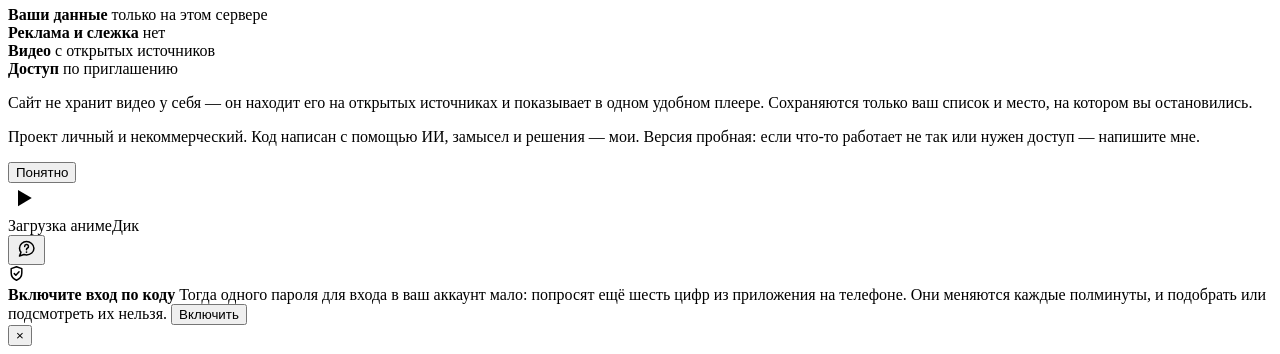
==== commit 9f6a0efd: "Витрина: обновить до версии от 1 октября Публичная версия пересобрана из личной: темы, праздники, ст" ====
--- a/web/index.html
+++ b/web/index.html
@@ -1,18 +1,15 @@
 <!DOCTYPE html>
-<html lang="ru" data-depth="deep" data-accent="mint" data-lang="ru">
+<html lang="ru" data-depth="deep" data-accent="mint" data-lang="ru" data-page="index">
 <head>
 <meta charset="utf-8">
 <meta name="viewport" content="width=device-width, initial-scale=1">
 <meta name="referrer" content="no-referrer">
 <title>анимеДик</title>
-<link rel="preconnect" href="https://fonts.googleapis.com">
-<link rel="preconnect" href="https://fonts.gstatic.com" crossorigin>
-<link href="https://fonts.googleapis.com/css2?family=Nunito:ital,wght@0,400;0,500;0,600;0,700;0,800;1,400&display=swap" rel="stylesheet">
 <link rel="stylesheet" href="/static/app.css">
 </head>
 <body>
 
-<!-- ==================== SIGN IN ==================== -->
+<!-- ==================== ВХОД ==================== -->
 <div class="gate" id="gate" hidden>
   <div class="aura"></div><div class="aura2"></div>
   <div class="box">
@@ -34,7 +31,7 @@
         </linearGradient></defs>
       </svg>
       <svg class="logo-v mark" data-v="3" viewBox="0 0 34 34" fill="none" aria-hidden="true">
-        <circle cx="17" cy="17" r="16" fill="#171A21" stroke="url(#gC)" stroke-width="2"/>
+        <circle cx="17" cy="17" r="16" fill="var(--bg)" stroke="url(#gC)" stroke-width="2"/>
         <ellipse cx="17" cy="17" rx="15.4" ry="6.2" stroke="url(#gC)" stroke-width="1.5" opacity=".55" transform="rotate(-28 17 17)"/>
         <path d="M14.4 12.6v8.8l7.2-4.4-7.2-4.4Z" fill="url(#gC)"/>
         <defs><linearGradient id="gC" x1="1" y1="1" x2="33" y2="33">
@@ -59,9 +56,8 @@
         <input id="lg-pass" name="password" type="password" autocomplete="current-password" maxlength="200"
                data-ru-ph="Ваш пароль" data-en-ph="Your password" placeholder="Ваш пароль">
       </div>
-      <!-- The field for the code. It appears only if the account has
-           sign-in by code switched on — there is no reason to ask everyone
-           for it. -->
+      <!-- Поле для кода. Появляется только если у аккаунта включён вход
+           по коду — спрашивать его у всех подряд незачем. -->
       <div class="field" id="lg-code-box" hidden style="margin-bottom:18px">
         <label for="lg-code" data-ru="Код из приложения" data-en="Code from your app">Код из приложения</label>
         <input id="lg-code" inputmode="numeric" maxlength="6" autocomplete="one-time-code"
@@ -96,7 +92,7 @@
   </div>
 </div>
 
-<!-- ==================== THE APPLICATION ==================== -->
+<!-- ==================== ПРИЛОЖЕНИЕ ==================== -->
 <div id="app" hidden>
 
 <div class="stickytop">
@@ -134,7 +130,7 @@
           </linearGradient></defs>
         </svg>
         <svg class="logo-v mark" data-v="3" viewBox="0 0 34 34" fill="none" aria-hidden="true">
-          <circle cx="17" cy="17" r="16" fill="#171A21" stroke="url(#hC)" stroke-width="2"/>
+          <circle cx="17" cy="17" r="16" fill="var(--bg)" stroke="url(#hC)" stroke-width="2"/>
           <ellipse cx="17" cy="17" rx="15.4" ry="6.2" stroke="url(#hC)" stroke-width="1.5" opacity=".55" transform="rotate(-28 17 17)"/>
           <path d="M14.4 12.6v8.8l7.2-4.4-7.2-4.4Z" fill="url(#hC)"/>
           <defs><linearGradient id="hC" x1="1" y1="1" x2="33" y2="33">
@@ -149,12 +145,23 @@
                placeholder="Что посмотрим?" aria-label="Поиск">
       </div>
 
-      <!-- There used to be a "Filters" button here. Filters are gone: they
-           picked only among what is already in your library, while there is
-           nothing to search for new anime by genre with — all eight sources
-           can do nothing but text search. The button promised what it did
-           not do. In its place is the roulette, which used to hide inside
-           those very filters. -->
+      <!-- Здесь была кнопка «Фильтры». Фильтры убраны: они отбирали только
+           среди того, что уже лежит в вашем списке, а искать новое аниме
+           по жанрам нечем — все восемь источников умеют лишь текстовый
+           поиск. Кнопка обещала не то, что делала. На её месте — рулетка,
+           которая раньше пряталась внутри тех самых фильтров. -->
+      <!-- Кнопка-бургер. Видна только на узком экране: там кнопки не
+           помещаются в строку, и прятать их за одну — единственный
+           способ не превращать шапку в четыре этажа. -->
+      <button class="iconbtn burger" id="btn-burger" type="button"
+              aria-expanded="false" aria-controls="acts" aria-label="Меню">
+        <svg width="17" height="17" viewBox="0 0 18 18" fill="none" aria-hidden="true">
+          <path d="M3 5h12M3 9h12M3 13h12" stroke="currentColor" stroke-width="1.7"
+                stroke-linecap="round"/>
+        </svg>
+      </button>
+
+      <div class="acts" id="acts">
       <button class="filtbtn" id="btn-roul" type="button">
         <svg width="14" height="14" viewBox="0 0 16 16" fill="none" aria-hidden="true">
           <rect x="2.2" y="2.2" width="11.6" height="11.6" rx="3" stroke="currentColor" stroke-width="1.5"/>
@@ -166,9 +173,8 @@
         <span data-ru="Реши за меня" data-en="Pick for me">Реши за меня</span>
       </button>
 
-      <!-- The "Watching / Later / All" tabs are gone: the library is one
-           list anyway, and what is not wanted is removed with the cross on
-           the card itself. -->
+      <!-- Вкладки «Смотрю / Позже / Всё» убраны: список и так один, а
+           ненужное убирается крестиком прямо на карточке. -->
 
       <div class="bellwrap">
         <button class="iconbtn" id="btn-bell" type="button" aria-label="Расписание">
@@ -178,6 +184,7 @@
             <path d="M7.3 14.1a1.8 1.8 0 0 0 3.4 0" stroke="currentColor" stroke-width="1.4" stroke-linecap="round"/>
           </svg>
           <span class="dotcount" id="bell-count" hidden>0</span>
+          <span class="lbl" data-ru="Новые серии" data-en="New episodes">Новые серии</span>
         </button>
         <div class="drop" id="bell-drop">
           <div class="dh">
@@ -190,9 +197,8 @@
         </div>
       </div>
 
-      <!-- Site news. The button is visible only to an administrator: an
-           ordinary person has nothing to edit an announcement with, while
-           it would take up room in the header. -->
+      <!-- Новости сайта. Кнопка видна только администратору: обычному
+           человеку править объявление нечем, а место в шапке она заняла бы. -->
       <button class="iconbtn" id="btn-news" type="button" aria-label="Новости"
               title="Новости" hidden>
         <svg width="17" height="17" viewBox="0 0 18 18" fill="none" aria-hidden="true">
@@ -203,6 +209,7 @@
           <path d="M5.6 7.2h4.4M5.6 9.8h4.4" stroke="currentColor" stroke-width="1.4"
                 stroke-linecap="round"/>
         </svg>
+        <span class="lbl" data-ru="Объявление" data-en="Announcement">Объявление</span>
       </button>
 
       <a class="iconbtn" id="btn-stats" href="/stats" aria-label="Итоги года" title="Итоги года">
@@ -210,6 +217,7 @@
           <path d="M3.4 14.6V9.8M7.6 14.6V4.2M11.8 14.6v-7M16 14.6V6.6" stroke="currentColor"
                 stroke-width="1.7" stroke-linecap="round"/>
         </svg>
+        <span class="lbl" data-ru="Итоги года" data-en="Year in review">Итоги года</span>
       </a>
 
       <button class="iconbtn accent" id="btn-about" type="button" aria-label="Про сайт">
@@ -217,13 +225,28 @@
           <circle cx="9" cy="9" r="7.1" stroke="currentColor" stroke-width="1.4"/>
           <path d="M9 8.1v4.2M9 5.6v.9" stroke="currentColor" stroke-width="1.6" stroke-linecap="round"/>
         </svg>
+        <span class="lbl" data-ru="Про сайт" data-en="About">Про сайт</span>
       </button>
 
-      <!-- The language switch is in plain sight rather than in the settings.
-           A person who does not know Russian will never reach the settings:
-           to open them one must first understand what the button says. So
-           the language button is on every page and works before signing in
-           — the choice is remembered by the browser itself. -->
+      <a class="iconbtn" id="btn-rules" href="/pravila" target="_blank" rel="noopener"
+         aria-label="Правила" title="Правила">
+        <svg width="17" height="17" viewBox="0 0 18 18" fill="none" aria-hidden="true">
+          <path d="M4.2 3.2h6.4l3.2 3.2v8.4H4.2z" stroke="currentColor" stroke-width="1.4"
+                stroke-linejoin="round"/>
+          <path d="M10.4 3.2v3.4h3.4" stroke="currentColor" stroke-width="1.4"
+                stroke-linejoin="round"/>
+          <path d="M6.6 9.2h4.8M6.6 11.6h4.8" stroke="currentColor" stroke-width="1.4"
+                stroke-linecap="round"/>
+        </svg>
+        <span class="lbl" data-ru="Правила" data-en="Rules">Правила</span>
+      </a>
+      </div><!-- /acts -->
+
+      <!-- Переключатель языка стоит на виду, а не в настройках.
+           Человек, который не знает русского, до настроек не доберётся:
+           чтобы их открыть, надо сперва понять, что написано на кнопке.
+           Поэтому кнопка языка есть на каждой странице и работает до
+           входа — выбор запоминается в самом браузере. -->
       <div class="seg lang-seg" role="group" aria-label="Язык / Language">
         <button class="lang" type="button" data-set-lang="ru">RU</button>
         <button class="lang" type="button" data-set-lang="en">EN</button>
@@ -239,13 +262,13 @@
 
 <main>
 
-  <!-- The administrator's announcement. Everyone sees it until it is taken down. -->
-  <!-- The banner about demonstration mode.
-
-       Three sentences with no legal turns of phrase. A long disclaimer
-       would be worse here than a short one: it protects nothing, while
-       proving the author knew what they were doing. This simply says what
-       is playing and under what licence. -->
+  <!-- Объявление от администратора. Видно всем, пока он его не уберёт. -->
+  <!-- Рамка про демонстрационный режим.
+  
+       Три предложения без юридических оборотов. Длинный дисклеймер тут
+       был бы хуже короткого: он ничего не защищает, зато доказывает, что
+       автор понимал, что делает. Здесь просто сказано, что играет и по
+       какой лицензии. -->
   <div class="demonote" id="demonote" hidden>
     <span class="ic" aria-hidden="true">▶</span>
     <span class="tx"
@@ -259,7 +282,7 @@
     <span class="tx" id="sitenews-text"></span>
   </div>
 
-  <!-- search results -->
+  <!-- результаты поиска -->
   <section id="search-wrap" hidden>
     <div class="sec">
       <h2 data-ru="Найдено" data-en="Found">Найдено</h2>
@@ -270,9 +293,9 @@
     <div class="grid" id="search-grid"></div>
   </section>
 
-  <!-- The "Continue" section is gone entirely: it repeated the same cards
-       as the list below, only in a different shape. What is unfinished is
-       visible from the "Not finished" tab. -->
+  <!-- Секция «Продолжить» убрана целиком: она повторяла те же карточки,
+       что и список ниже, только в другом виде. Что не досмотрено — видно
+       по вкладке «Не закончил». -->
 
   <div class="sec">
     <h2 id="list-title" data-ru="Мой список" data-en="My list">Мой список</h2>
@@ -301,11 +324,15 @@
     data-ru="Личный кинозал для аниме: список, отметки о просмотре и уведомления о новых сериях в одном месте. Версия пробная — что-то ещё может работать не так."
     data-en="A personal home for your anime: your list, watch progress and new-episode alerts in one place. This is an early version — some things may still misbehave.">
     Личный кинозал для аниме: список, отметки о просмотре и уведомления о новых сериях в одном месте. Версия пробная — что-то ещё может работать не так.</span>
-  <a href="#" id="foot-about" data-ru="О проекте" data-en="About">О проекте</a>
+  <span class="footlinks">
+    <a href="/pravila" target="_blank" rel="noopener"
+       data-ru="Правила" data-en="Rules">Правила</a>
+    <a href="#" id="foot-about" data-ru="О проекте" data-en="About">О проекте</a>
+  </span>
 </div></footer>
 </div><!-- /app -->
 
-<!-- ==================== ACCOUNT PAGE ==================== -->
+<!-- ==================== КАБИНЕТ ==================== -->
 <div class="veil" id="veil-set">
   <div class="panel" role="dialog" aria-modal="true" aria-label="Настройки">
     <button class="close" id="set-close" type="button" aria-label="Закрыть"
@@ -409,8 +436,64 @@
             <button class="sc" type="button" data-a="sand" style="background:#D9A97F" aria-label="песочный"></button>
           </div>
         </div>
-        <!-- "Cover size" is gone: a setting people set once and never
-             touch again, while it drags a lot of code behind it. -->
+        <!-- «Размер обложек» убран: настройка, которую выставляют один раз
+             и больше не трогают, а кода за собой тянет много. -->
+        <div class="opt col">
+          <span class="lb"><b data-ru="Тема" data-en="Theme">Тема</b></span>
+          <div class="themes" id="s-theme" role="group" aria-label="Тема">
+            <button class="theme" type="button" data-th="kak-seychas"
+                    aria-pressed="false" aria-label="Как сейчас">
+              <span class="thpv" style="background:#191C24">
+                <span class="thbar" style="background:#22262F"></span>
+                <span class="thdot" style="background:#84CBB6"></span>
+              </span>
+              <span class="thnm" data-ru="Как сейчас" data-en="As it is">Как сейчас</span>
+            </button>
+            <button class="theme" type="button" data-th="noch"
+                    aria-pressed="false" aria-label="Ночь">
+              <span class="thpv" style="background:#0F1219">
+                <span class="thbar" style="background:#171B24"></span>
+                <span class="thdot" style="background:#8DB5DF"></span>
+              </span>
+              <span class="thnm" data-ru="Ночь" data-en="Night">Ночь</span>
+            </button>
+            <button class="theme" type="button" data-th="ugol"
+                    aria-pressed="false" aria-label="Уголь">
+              <span class="thpv" style="background:#0A0B0E">
+                <span class="thbar" style="background:#15171C"></span>
+                <span class="thdot" style="background:#AEA1D8"></span>
+              </span>
+              <span class="thnm" data-ru="Уголь" data-en="Charcoal">Уголь</span>
+            </button>
+            <button class="theme" type="button" data-th="bumaga"
+                    aria-pressed="false" aria-label="Бумага">
+              <span class="thpv" style="background:#F4F1EA">
+                <span class="thbar" style="background:#FFFFFF"></span>
+                <span class="thdot" style="background:#C9855A"></span>
+              </span>
+              <span class="thnm" data-ru="Бумага" data-en="Paper">Бумага</span>
+            </button>
+          </div>
+        </div>
+
+        <div class="opt col">
+          <span class="lb"><b data-ru="Праздничное оформление" data-en="Holiday decoration">Праздничное оформление</b></span>
+          <div class="seg wrap" id="s-holiday" role="group" aria-label="Праздник">
+            <button class="on" type="button" data-h="" data-ru="По календарю" data-en="By calendar">По календарю</button>
+            <button type="button" class="adm-only" data-h="newyear" data-ru="Новый год" data-en="New Year">Новый год</button>
+            <button type="button" class="adm-only" data-h="halloween" data-ru="Хэллоуин" data-en="Halloween">Хэллоуин</button>
+            <button type="button" class="adm-only" data-h="sakura" data-ru="Сакура" data-en="Sakura">Сакура</button>
+            <button type="button" data-h="off" data-ru="Выключить" data-en="Off">Выключить</button>
+          </div>
+          <span class="optnote"
+                data-ru="Сайт сам наряжается к празднику: под Новый год идёт снег, к Хэллоуину появляются тыквы и летучие мыши, весной летят лепестки сакуры. Не нужно — нажмите «Выключить», и украшений не будет никогда."
+                data-en="The site decorates itself for the occasion: snow at New Year, pumpkins and bats at Halloween, sakura petals in spring. Not your thing — press “Off” and there will be no decoration at all.">
+            Сайт сам наряжается к празднику: под Новый год идёт снег, к Хэллоуину появляются тыквы и летучие мыши, весной летят лепестки сакуры. Не нужно — нажмите «Выключить», и украшений не будет никогда.</span>
+          <span class="optnote" id="hol-motion" hidden
+                data-ru="Сейчас снежинки и лепестки не падают, а лежат на месте: в вашей Windows выключены эффекты анимации, и сайт это уважает. Чтобы всё задвигалось: Параметры → Специальные возможности → Визуальные эффекты → Эффекты анимации."
+                data-en="Right now the snow and petals sit still instead of falling: animation effects are turned off in your system and the site respects that. To make things move: Settings → Accessibility → Visual effects → Animation effects.">
+            Сейчас снежинки и лепестки не падают, а лежат на месте: в вашей Windows выключены эффекты анимации, и сайт это уважает. Чтобы всё задвигалось: Параметры → Специальные возможности → Визуальные эффекты → Эффекты анимации.</span>
+        </div>
         <div class="opt">
           <span class="lb"><b data-ru="Логотип" data-en="Logo">Логотип</b></span>
           <div class="logos" id="s-logo">
@@ -419,18 +502,18 @@
             <button class="logopick" type="button" data-l="2" aria-label="Вариант 2">
               <svg width="26" height="26" viewBox="0 0 34 34" fill="none"><rect width="34" height="34" rx="11" fill="#8DB5DF"/><path d="M8.6 12.4a3.4 3.4 0 0 1 3.4-3.4h10a3.4 3.4 0 0 1 3.4 3.4v6.1a3.4 3.4 0 0 1-3.4 3.4h-5.1l-4.4 3.5v-3.5h-.5a3.4 3.4 0 0 1-3.4-3.4v-6.1Z" fill="#171A21"/><path d="M15.3 12.9v5.9l5-3-5-2.9Z" fill="#8DB5DF"/></svg></button>
             <button class="logopick" type="button" data-l="3" aria-label="Вариант 3">
-              <svg width="26" height="26" viewBox="0 0 34 34" fill="none"><circle cx="17" cy="17" r="16" fill="#171A21" stroke="#8DB5DF" stroke-width="2"/><ellipse cx="17" cy="17" rx="15.4" ry="6.2" stroke="#8DB5DF" stroke-width="1.5" opacity=".55" transform="rotate(-28 17 17)"/><path d="M14.4 12.6v8.8l7.2-4.4-7.2-4.4Z" fill="#8DB5DF"/></svg></button>
-          </div>
-        </div>
-      </div>
-
-      <!-- The "Watching" and "Library" sections are gone entirely.
-           "Next episode automatically" stayed as a switch on the watch page
-           itself — that is where it is needed, right under the "next"
-           button. The automatic mark at 90% now simply always works: that
-           is exactly what people expect of a player, and a separate setting
-           for it is redundant. Sorting and "show finished" left along with
-           the tabs: the library is one list, freshest at the top. -->
+              <svg width="26" height="26" viewBox="0 0 34 34" fill="none"><circle cx="17" cy="17" r="16" fill="var(--bg)" stroke="#8DB5DF" stroke-width="2"/><ellipse cx="17" cy="17" rx="15.4" ry="6.2" stroke="#8DB5DF" stroke-width="1.5" opacity=".55" transform="rotate(-28 17 17)"/><path d="M14.4 12.6v8.8l7.2-4.4-7.2-4.4Z" fill="#8DB5DF"/></svg></button>
+          </div>
+        </div>
+      </div>
+
+      <!-- Разделы «Просмотр» и «Список» убраны целиком.
+           «Следующая серия сама» осталась переключателем на самой странице
+           просмотра — там она и нужна, прямо под кнопкой «дальше».
+           Автоотметка на 90% теперь просто работает всегда: это ровно то,
+           чего от плеера ждут, и отдельная настройка тут лишняя.
+           Сортировка и «показывать законченные» ушли вместе со вкладками:
+           список один, самое свежее сверху. -->
 
       <div class="grp">
         <h4 data-ru="Уведомления" data-en="Notifications">Уведомления</h4>
@@ -470,10 +553,16 @@
                   aria-checked="false" aria-label="Вход по коду из приложения"></button>
         </div>
 
-        <!-- The code appears only after the box is ticked: there is no
-             reason to show it to everyone, let alone the secret. -->
+        <!-- Код появляется только после галочки: показывать его всем подряд
+             незачем, а секрет — тем более. -->
         <div class="twofa" id="twofa-box" hidden>
-          <div class="qrwrap"><img id="twofa-qr" alt="QR-код для приложения" width="184" height="184"></div>
+          <div class="qrwrap"><img id="twofa-qr" alt="QR-код для приложения" width="184" height="184">
+            <!-- Если на сервере нечем нарисовать картинку, показываем это
+                 вместо неё: ключ ниже вводится в приложение руками. -->
+            <p class="qrnone" id="twofa-manual" hidden
+               data-ru="Картинку показать нечем — введите ключ в приложение вручную, он ниже."
+               data-en="No QR renderer here — enter the key below into your app by hand.">
+              Картинку показать нечем — введите ключ в приложение вручную, он ниже.</p></div>
           <div class="twofa-steps">
             <p data-ru="1. Откройте приложение-аутентификатор и отсканируйте код."
                data-en="1. Open your authenticator app and scan the code.">
@@ -525,15 +614,14 @@
     <div class="pfoot" id="pfoot">
       <button class="wide" id="set-save" type="button" style="width:auto;padding:11px 24px"
         data-ru="Сохранить" data-en="Save">Сохранить</button>
-      <!-- The "Close" button is gone: the cross in the corner does the
-           same thing, and two buttons side by side only make people choose
-           between them. -->
+      <!-- Кнопка «Закрыть» убрана: крестик в углу делает то же самое,
+           и две кнопки рядом только заставляют выбирать между ними. -->
       <span class="saved" id="saved" data-ru="Сохранено" data-en="Saved">Сохранено</span>
     </div>
   </div>
 </div>
 
-<!-- ==================== NEWS (ADMIN) ==================== -->
+<!-- ==================== НОВОСТИ (АДМИН) ==================== -->
 <div class="veil" id="veil-news">
   <div class="sheet" role="dialog" aria-modal="true" aria-label="Новости сайта" style="max-width:520px">
     <button class="close" id="news-x" type="button" aria-label="Закрыть">×</button>
@@ -549,13 +637,12 @@
       placeholder="Что сообщить людям…"></textarea>
     <div class="newscount" id="news-count"></div>
 
-    <!-- The English version of the same announcement. There is nothing to
-         translate it by machine with: an announcement is written by a live
-         person in their own words, and running it through someone else's
-         translator means handing outside a text that never asked to go
-         there. Hence a second field, filled in by the same admin. Not
-         filled in — English speakers will see the Russian text: your own
-         announcement in the wrong language is more use than emptiness. -->
+    <!-- Английская версия того же объявления. Машиной перевести нечем:
+         объявление пишет живой человек своими словами, а гонять его
+         через чужой переводчик — значит отдать наружу текст, который
+         туда не просился. Поэтому второе поле, и заполняет его тот же
+         админ. Не заполнил — англоязычным покажется русский текст:
+         своё объявление не на том языке полезнее пустоты. -->
     <label class="newslabel" data-ru="По-английски — необязательно"
            data-en="In English — optional">По-английски — необязательно</label>
     <textarea class="inp" id="news-text-en" rows="3" maxlength="300"
@@ -575,7 +662,7 @@
   </div>
 </div>
 
-<!-- ==================== PHOTO CROPPING ==================== -->
+<!-- ==================== ОБРЕЗКА ФОТО ==================== -->
 <div class="veil" id="veil-crop">
   <div class="sheet cropwrap" role="dialog" aria-modal="true" style="max-width:340px">
     <h3 style="font-size:19px;margin-bottom:4px" data-ru="Обрежьте фото" data-en="Crop your photo">Обрежьте фото</h3>
@@ -595,21 +682,23 @@
   </div>
 </div>
 
-<!-- ==================== DECIDE FOR ME ==================== -->
+<!-- ==================== РЕШИ ЗА МЕНЯ ==================== -->
 <div class="veil" id="veil-roul">
   <div class="roul" id="roul" role="dialog" aria-modal="true">
     <h3 data-ru="Реши за меня" data-en="Pick for me">Реши за меня</h3>
     <div class="sub" data-ru="Случайное аниме из открытого каталога"
          data-en="A random anime from an open catalogue">Случайное аниме из открытого каталога</div>
 
-    <div class="roul-load" id="roul-load" hidden><div class="spin"></div></div>
+    <div class="roul-load" id="roul-load" hidden>
+      <div class="loader" aria-hidden="true"><i></i><i></i><i></i></div>
+      <div class="bootline" data-ru="Выбираем наугад" data-en="Picking at random">Выбираем наугад</div>
+    </div>
     <div class="pickres" id="pickres"></div>
     <div class="err" id="roul-err" role="alert"></div>
 
-    <!-- The button leads to the same search as the box at the top, and
-         that now goes to the catalogue first rather than straight to the
-         sources. The old caption, "Find at the sources", promised the wrong
-         step. -->
+    <!-- Кнопка ведёт в тот же поиск, что и строка наверху, а он теперь
+         идёт сперва в справочник, а не сразу к источникам. Прежняя
+         подпись «Найти у источников» обещала не тот шаг. -->
     <a class="wide" id="roul-watch" href="#" hidden
        data-ru="Найти на сайте" data-en="Find it here">Найти на сайте</a>
     <button class="wide" id="roul-go" type="button" data-ru="Ещё раз" data-en="Again">Ещё раз</button>
@@ -618,12 +707,12 @@
   </div>
 </div>
 
-<!-- ==================== PARTS OF A FRANCHISE ====================
-
-     Here everything released for one story opens up: seasons, films, OVAs
-     and specials by year. Before this list, search gave one line for each
-     of them in a jumble, and there was no telling from such results where
-     to start "Наруто". -->
+<!-- ==================== ЧАСТИ ФРАНШИЗЫ ====================
+
+     Здесь открывается всё, что вышло по одной истории: сезоны, фильмы,
+     OVA и спешлы по годам. До этого списка поиск отдавал по одной строке
+     на каждую из них вперемешку, и понять, с чего начинать «Наруто», по
+     такой выдаче было нельзя. -->
 <div class="veil" id="veil-fr">
   <div class="sheet frsheet" role="dialog" aria-modal="true" aria-labelledby="fr-title">
     <button class="close" id="fr-close" type="button" aria-label="Закрыть">&times;</button>
@@ -640,7 +729,7 @@
   </div>
 </div>
 
-<!-- ==================== ABOUT THE SITE ==================== -->
+<!-- ==================== ПРО САЙТ ==================== -->
 <div class="veil" id="veil">
   <div class="sheet" role="dialog" aria-modal="true">
     <button class="close" id="btn-close" type="button" aria-label="Закрыть">×</button>
@@ -675,25 +764,51 @@
   </div>
 </div>
 
-<!-- ==================== LOADING ==================== -->
+<!-- ==================== ЗАГРУЗКА ==================== -->
 <div class="boot" id="boot">
-  <div class="spin"></div>
-  <div class="fact">
-    <div class="k" id="boot-k">Пока грузится</div>
-    <div class="q" id="boot-q">—</div>
-    <div class="a" id="boot-a"></div>
-  </div>
-  <div class="bar"><i id="boot-bar"></i></div>
-</div>
-
-<!-- ==================== NOTIFICATION ==================== -->
+  <div class="bootmark" aria-hidden="true">
+    <svg viewBox="0 0 24 24" width="30" height="30" fill="currentColor">
+      <path d="M8 5.5v13l11-6.5z"></path>
+    </svg>
+  </div>
+  <div class="loader" aria-hidden="true"><i></i><i></i><i></i></div>
+  <div class="bootline" id="boot-line"
+       data-ru="Загрузка анимеДик" data-en="Loading анимеДик">Загрузка анимеДик</div>
+  <div class="bootbar"><i id="boot-bar"></i></div>
+</div>
+
+<!-- Кнопка связи. Всегда на виду у правого края, поверх содержимого,
+     но ниже окон: перекрывать собой диалоги ей незачем. -->
+<button class="svyaz" id="btn-svyaz" type="button" aria-label="Связаться"
+        title="Связаться">
+  <svg width="21" height="21" viewBox="0 0 24 24" fill="none" aria-hidden="true">
+    <path d="M20.5 11.7c0 4.2-3.8 7.6-8.5 7.6-1 0-2-.16-2.9-.45L4 20.5l1.7-4.2a7.2 7.2 0 0 1-1.7-4.6C4 7.5 7.8 4.1 12 4.1s8.5 3.4 8.5 7.6Z"
+          stroke="currentColor" stroke-width="1.7" stroke-linejoin="round"/>
+    <path d="M9.9 9.6a2.2 2.2 0 1 1 3 2.05c-.55.24-.9.75-.9 1.35v.3"
+          stroke="currentColor" stroke-width="1.7" stroke-linecap="round"/>
+    <circle cx="12" cy="16" r="1" fill="currentColor"/>
+  </svg>
+</button>
+
+<!-- ==================== УВЕДОМЛЕНИЕ ==================== -->
+<!-- Совет включить вход по коду. Приходит только тому, у кого он ещё
+     не включён, и только один раз: включил или закрыл — больше не видит. -->
 <div class="toast" id="toast">
-  <span class="ic">ИИ</span>
+  <span class="ic" aria-hidden="true">
+    <svg width="17" height="17" viewBox="0 0 16 16" fill="none">
+      <path d="M8 1.6 13 3.4v4.2c0 3-2.1 5.6-5 6.8-2.9-1.2-5-3.8-5-6.8V3.4L8 1.6Z"
+            stroke="currentColor" stroke-width="1.4" stroke-linejoin="round"/>
+      <path d="M5.9 8.1 7.4 9.6l3-3.2" stroke="currentColor" stroke-width="1.4"
+            stroke-linecap="round" stroke-linejoin="round"/>
+    </svg>
+  </span>
   <div class="tx">
-    <b data-ru="Сайт собран с помощью ИИ" data-en="This site was built with AI">Сайт собран с помощью ИИ</b>
-    <span data-ru="Весь код написан нейросетью, поэтому возможны сбои. По ошибкам и доступу — к администратору."
-          data-en="All the code was written by a neural network, so glitches happen. Contact the administrator about errors or access.">
-      Весь код написан нейросетью, поэтому возможны сбои. По ошибкам и доступу — к администратору.</span>
+    <b data-ru="Включите вход по коду" data-en="Turn on the sign-in code">Включите вход по коду</b>
+    <span data-ru="Тогда одного пароля для входа в ваш аккаунт мало: попросят ещё шесть цифр из приложения на телефоне. Они меняются каждые полминуты, и подобрать или подсмотреть их нельзя."
+          data-en="Then a password alone will not open your account: it also asks for six digits from an app on your phone. They change every half a minute, so they cannot be guessed or peeked at.">
+      Тогда одного пароля для входа в ваш аккаунт мало: попросят ещё шесть цифр из приложения на телефоне. Они меняются каждые полминуты, и подобрать или подсмотреть их нельзя.</span>
+    <button class="small" id="toast-go" type="button"
+            data-ru="Включить" data-en="Turn it on">Включить</button>
   </div>
   <button class="x" id="toast-x" type="button" aria-label="Закрыть">×</button>
 </div>
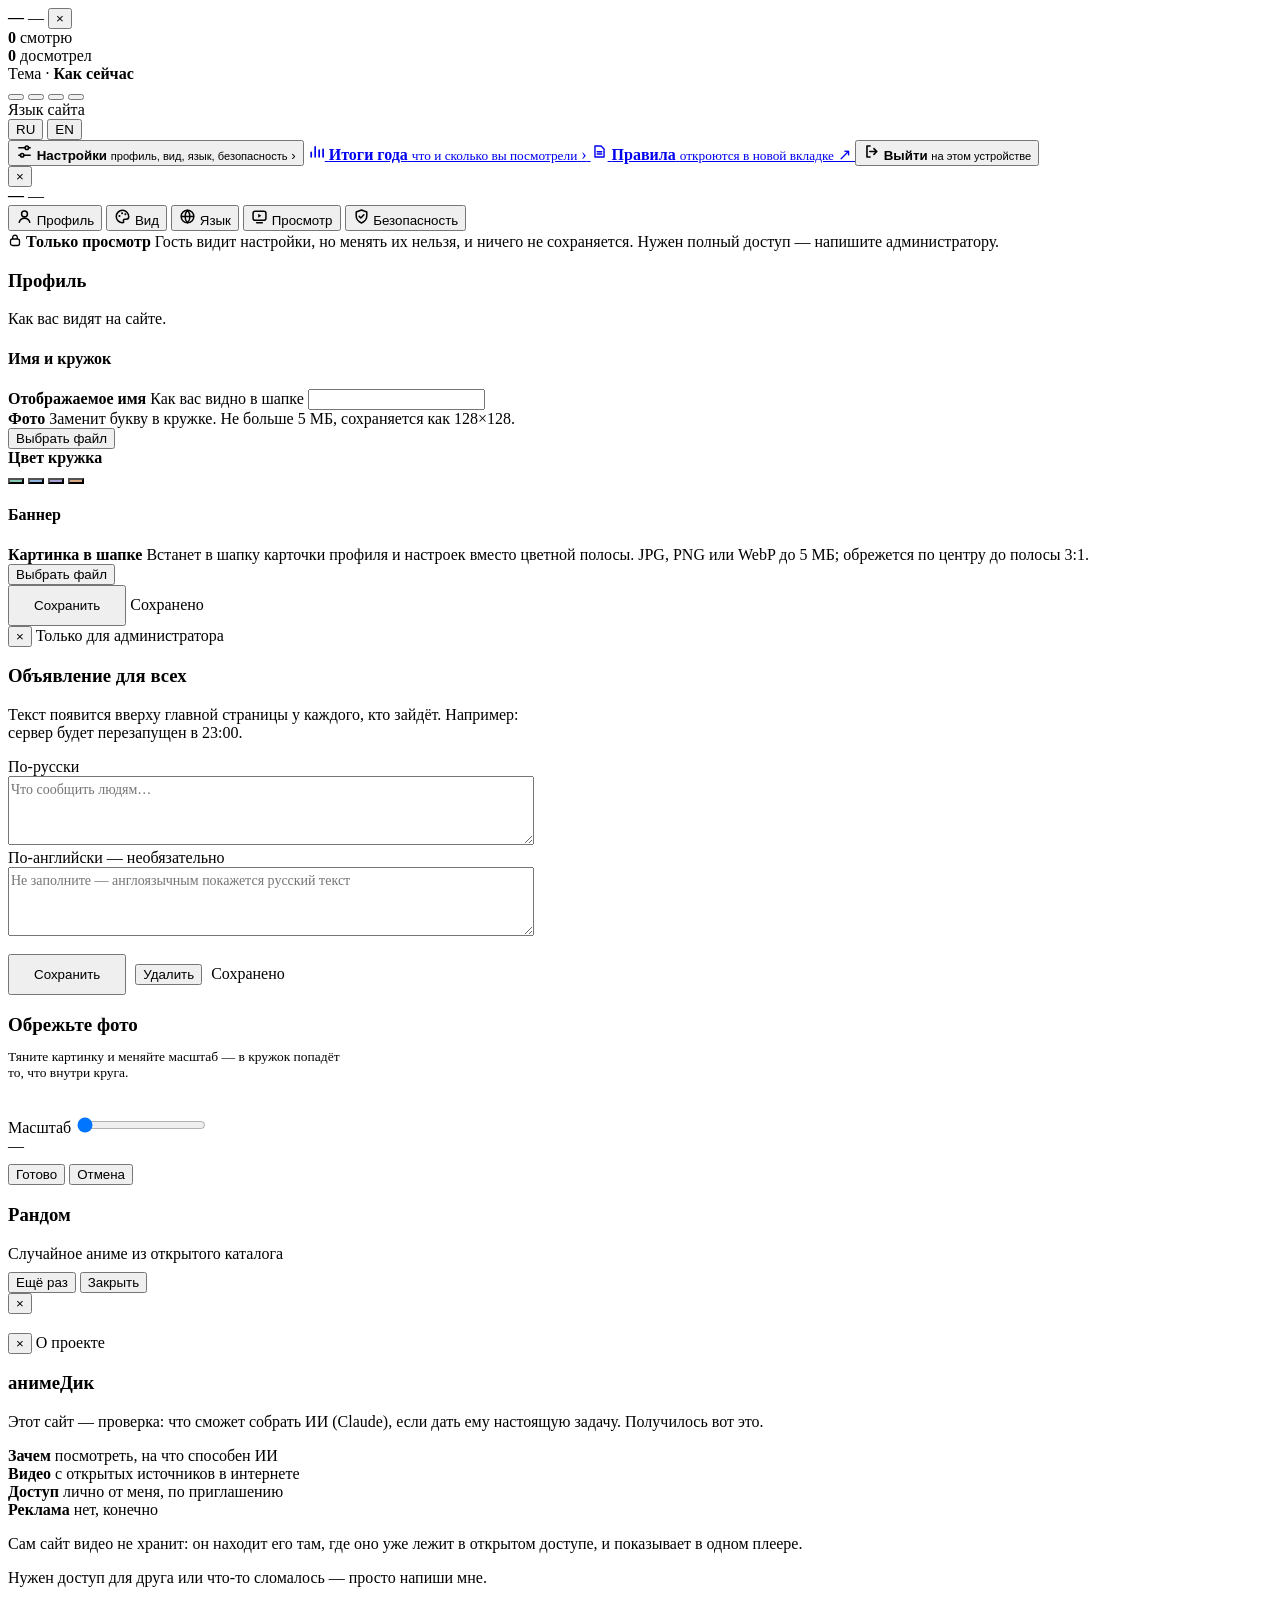
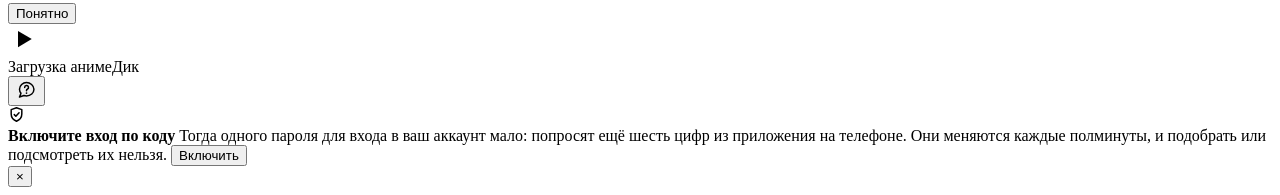
==== commit d6aee4b4: "Add site manifest and icon for анимеДик application - Created a new web manifest file with applicati" ====
--- a/web/index.html
+++ b/web/index.html
@@ -1,10 +1,18 @@
 <!DOCTYPE html>
-<html lang="ru" data-depth="deep" data-accent="mint" data-lang="ru" data-page="index">
+<html lang="ru" data-depth="mid" data-accent="mint" data-lang="ru" data-page="index">
 <head>
 <meta charset="utf-8">
 <meta name="viewport" content="width=device-width, initial-scale=1">
 <meta name="referrer" content="no-referrer">
-<title>анимеДик</title>
+<title data-ru="анимеДик" data-en="animeDik">анимеДик</title>
+<!-- Значок сайта — одинаково на всех четырёх страницах. SVG берут
+     современные браузеры, ICO (16/32/48) — всё остальное, PNG 180 —
+     iPhone на домашнем экране, манифест — Android и «установить». -->
+<link rel="icon" href="/favicon.ico" sizes="48x48">
+<link rel="icon" href="/static/favicon.svg" type="image/svg+xml">
+<link rel="apple-touch-icon" href="/static/apple-touch-icon.png">
+<link rel="manifest" href="/static/site.webmanifest">
+<meta name="theme-color" content="#2C313C">
 <link rel="stylesheet" href="/static/app.css">
 </head>
 <body>
@@ -38,7 +46,7 @@
           <stop stop-color="#84CBB6"/><stop offset=".55" stop-color="#8DB5DF"/><stop offset="1" stop-color="#AEA1D8"/>
         </linearGradient></defs>
       </svg>
-      <b>аниме<i style="color:var(--mint)">Дик</i></b>
+      <b><span data-ru="аниме" data-en="anime">аниме</span><i style="color:var(--mint)" data-ru="Дик" data-en="Dik">Дик</i></b>
     </div>
 
     <h2 data-ru="С возвращением" data-en="Welcome back">С возвращением</h2>
@@ -83,10 +91,14 @@
         Регистрация закрыта. Аккаунты создаёт только администратор — напишите ему, если нужен доступ.</span>
     </div>
 
+    <!-- Только язык САЙТА: меню и кнопки. Озвучку он не меняет — язык
+         аниме выбирается отдельно, в кабинете. Подпись на двух языках
+         сразу: тому, кто не читает по-русски, она нужна до переключения. -->
     <div class="langrow">
-      <div class="seg" role="group" aria-label="Язык">
-        <button class="lang on" type="button" data-set-lang="ru">RU</button>
-        <button class="lang" type="button" data-set-lang="en">EN</button>
+      <span class="langlbl">Язык сайта · Site language</span>
+      <div class="seg" role="group" aria-label="Язык сайта / Site language">
+        <button class="lang on" type="button" data-set-lang="ru">Русский</button>
+        <button class="lang" type="button" data-set-lang="en">English</button>
       </div>
     </div>
   </div>
@@ -137,12 +149,13 @@
             <stop stop-color="#84CBB6"/><stop offset=".55" stop-color="#8DB5DF"/><stop offset="1" stop-color="#AEA1D8"/>
           </linearGradient></defs>
         </svg>
-        <b>аниме<i>Дик</i></b>
+        <b><span data-ru="аниме" data-en="anime">аниме</span><i data-ru="Дик" data-en="Dik">Дик</i></b>
       </a>
 
       <div class="find">
         <input id="q" maxlength="100" data-ru-ph="Что посмотрим?" data-en-ph="What are we watching?"
-               placeholder="Что посмотрим?" aria-label="Поиск">
+               placeholder="Что посмотрим?" aria-label="Поиск"
+               data-ru-aria="Поиск" data-en-aria="Search">
       </div>
 
       <!-- Здесь была кнопка «Фильтры». Фильтры убраны: они отбирали только
@@ -154,7 +167,8 @@
            помещаются в строку, и прятать их за одну — единственный
            способ не превращать шапку в четыре этажа. -->
       <button class="iconbtn burger" id="btn-burger" type="button"
-              aria-expanded="false" aria-controls="acts" aria-label="Меню">
+              aria-expanded="false" aria-controls="acts" aria-label="Меню"
+              data-ru-aria="Меню" data-en-aria="Menu">
         <svg width="17" height="17" viewBox="0 0 18 18" fill="none" aria-hidden="true">
           <path d="M3 5h12M3 9h12M3 13h12" stroke="currentColor" stroke-width="1.7"
                 stroke-linecap="round"/>
@@ -170,14 +184,15 @@
           <circle cx="10.1" cy="5.9" r="1.15" fill="currentColor"/>
           <circle cx="5.9" cy="10.1" r="1.15" fill="currentColor"/>
         </svg>
-        <span data-ru="Реши за меня" data-en="Pick for me">Реши за меня</span>
+        <span data-ru="Рандом" data-en="Random">Рандом</span>
       </button>
 
       <!-- Вкладки «Смотрю / Позже / Всё» убраны: список и так один, а
            ненужное убирается крестиком прямо на карточке. -->
 
       <div class="bellwrap">
-        <button class="iconbtn" id="btn-bell" type="button" aria-label="Расписание">
+        <button class="iconbtn" id="btn-bell" type="button" aria-label="Новые серии"
+                aria-haspopup="true" aria-expanded="false" aria-controls="bell-drop">
           <svg width="17" height="17" viewBox="0 0 18 18" fill="none" aria-hidden="true">
             <path d="M9 2.4a4.4 4.4 0 0 0-4.4 4.4v2.6L3.4 12.1h11.2L13.4 9.4V6.8A4.4 4.4 0 0 0 9 2.4Z"
                   stroke="currentColor" stroke-width="1.4" stroke-linejoin="round"/>
@@ -189,18 +204,30 @@
         <div class="drop" id="bell-drop">
           <div class="dh">
             <b data-ru="Новые серии" data-en="New episodes">Новые серии</b>
+            <span id="bell-when"></span>
           </div>
           <div class="dl" id="bell-list"></div>
+          <!-- Уведомление от браузера: по желанию и только пока сайт
+               открыт хоть в одной вкладке. Без фоновых служб и push —
+               это отдельный большой механизм, а здесь хватает простого. -->
+          <div class="dnotify" id="bell-notify-row" hidden>
+            <button type="button" class="nswitch" id="bell-notify" aria-pressed="false">
+              <span class="nknob" aria-hidden="true"></span>
+              <span data-ru="Уведомлять в браузере" data-en="Browser notifications">Уведомлять в браузере</span>
+            </button>
+            <span class="nhint" id="bell-notify-s"></span>
+          </div>
           <div class="df"
-            data-ru="Только то, что вышло у сохранённых тайтлов"
-            data-en="Only what came out for titles you saved">Только то, что вышло у сохранённых тайтлов</div>
+            data-ru="Только то, что вышло у сохранённых тайтлов. Проверяем каждые 15 минут."
+            data-en="Only what came out for titles you saved. Checked every 15 minutes.">Только то, что вышло у сохранённых тайтлов. Проверяем каждые 15 минут.</div>
         </div>
       </div>
 
       <!-- Новости сайта. Кнопка видна только администратору: обычному
            человеку править объявление нечем, а место в шапке она заняла бы. -->
       <button class="iconbtn" id="btn-news" type="button" aria-label="Новости"
-              title="Новости" hidden>
+              title="Новости" hidden data-ru-aria="Объявление" data-en-aria="Announcement"
+              data-ru-title="Объявление" data-en-title="Announcement">
         <svg width="17" height="17" viewBox="0 0 18 18" fill="none" aria-hidden="true">
           <path d="M3.2 4.6h9.2v8.8H4.6a1.4 1.4 0 0 1-1.4-1.4V4.6Z" stroke="currentColor"
                 stroke-width="1.4" stroke-linejoin="round"/>
@@ -212,7 +239,9 @@
         <span class="lbl" data-ru="Объявление" data-en="Announcement">Объявление</span>
       </button>
 
-      <a class="iconbtn" id="btn-stats" href="/stats" aria-label="Итоги года" title="Итоги года">
+      <a class="iconbtn" id="btn-stats" href="/stats" aria-label="Итоги года" title="Итоги года"
+         data-ru-aria="Итоги года" data-en-aria="Year in review"
+         data-ru-title="Итоги года" data-en-title="Year in review">
         <svg width="16" height="16" viewBox="0 0 18 18" fill="none" aria-hidden="true">
           <path d="M3.4 14.6V9.8M7.6 14.6V4.2M11.8 14.6v-7M16 14.6V6.6" stroke="currentColor"
                 stroke-width="1.7" stroke-linecap="round"/>
@@ -220,7 +249,8 @@
         <span class="lbl" data-ru="Итоги года" data-en="Year in review">Итоги года</span>
       </a>
 
-      <button class="iconbtn accent" id="btn-about" type="button" aria-label="Про сайт">
+      <button class="iconbtn accent" id="btn-about" type="button" aria-label="Про сайт"
+              data-ru-aria="Про сайт" data-en-aria="About">
         <svg width="17" height="17" viewBox="0 0 18 18" fill="none" aria-hidden="true">
           <circle cx="9" cy="9" r="7.1" stroke="currentColor" stroke-width="1.4"/>
           <path d="M9 8.1v4.2M9 5.6v.9" stroke="currentColor" stroke-width="1.6" stroke-linecap="round"/>
@@ -229,7 +259,8 @@
       </button>
 
       <a class="iconbtn" id="btn-rules" href="/pravila" target="_blank" rel="noopener"
-         aria-label="Правила" title="Правила">
+         aria-label="Правила" title="Правила"
+         data-ru-aria="Правила" data-en-aria="Rules" data-ru-title="Правила" data-en-title="Rules">
         <svg width="17" height="17" viewBox="0 0 18 18" fill="none" aria-hidden="true">
           <path d="M4.2 3.2h6.4l3.2 3.2v8.4H4.2z" stroke="currentColor" stroke-width="1.4"
                 stroke-linejoin="round"/>
@@ -242,19 +273,24 @@
       </a>
       </div><!-- /acts -->
 
-      <!-- Переключатель языка стоит на виду, а не в настройках.
-           Человек, который не знает русского, до настроек не доберётся:
-           чтобы их открыть, надо сперва понять, что написано на кнопке.
-           Поэтому кнопка языка есть на каждой странице и работает до
-           входа — выбор запоминается в самом браузере. -->
-      <div class="seg lang-seg" role="group" aria-label="Язык / Language">
-        <button class="lang" type="button" data-set-lang="ru">RU</button>
-        <button class="lang" type="button" data-set-lang="en">EN</button>
-      </div>
-      <div class="who" id="who" role="button" tabindex="0" title="Настройки">
+      <!-- Переключателя RU/EN в шапке больше нет. Он путал: люди думали,
+           что «EN» переключает и озвучку в плеере. Язык сайта и язык
+           аниме — две отдельные настройки в кабинете (и язык сайта — ещё
+           на странице входа). -->
+      <!-- Нажатие открывает карточку профиля (см. КАРТОЧКА ПРОФИЛЯ ниже).
+           «Выйти» здесь больше нет: стоял вплотную к имени и нажимался
+           случайно — теперь он в карточке, отдельной строкой. -->
+      <div class="who" id="who" role="button" tabindex="0" title="Профиль и настройки"
+           data-ru-title="Профиль и настройки" data-en-title="Profile and settings"
+           aria-haspopup="dialog" aria-expanded="false" aria-controls="ucard">
         <span class="ava" id="ava"></span>
         <span id="whoami">—</span>
-        <button id="btn-out" type="button" data-ru="Выйти" data-en="Sign out">Выйти</button>
+        <!-- Стрелка из двух палочек: закрыто — «⌄», открыто — те же палочки
+             сходятся крестиком на месте (см. .whocaret в app.css). -->
+        <svg class="whocaret" width="12" height="12" viewBox="0 0 12 12" fill="none" aria-hidden="true">
+          <path class="wc1" d="M1.8 6h8.4" stroke="currentColor" stroke-width="1.8" stroke-linecap="round"/>
+          <path class="wc2" d="M1.8 6h8.4" stroke="currentColor" stroke-width="1.8" stroke-linecap="round"/>
+        </svg>
       </div>
     </div>
   </header>
@@ -291,6 +327,8 @@
       <a href="#" id="search-clear" data-ru="Очистить" data-en="Clear">Очистить</a>
     </div>
     <div class="grid" id="search-grid"></div>
+    <!-- Строка под выдачей: хентай показан только тот, что можно посмотреть. -->
+    <p class="search-foot" id="search-foot" hidden></p>
   </section>
 
   <!-- Секция «Продолжить» убрана целиком: она повторяла те же карточки,
@@ -302,10 +340,18 @@
     <span id="list-count"></span>
     <span class="sp"></span>
     <nav class="tabs" id="tabs">
-      <a href="#" class="on" data-tab="open"
-         data-ru="Не закончил" data-en="Not finished">Не закончил</a>
-      <a href="#" data-tab="done"
-         data-ru="Закончил смотреть" data-en="Finished">Закончил смотреть</a>
+      <!-- Надпись — в своём span: смена языка переписывает текст элемента
+           целиком и иначе стёрла бы счётчик рядом с ней. -->
+      <a href="#" class="on" data-tab="open" aria-current="true"><span
+         data-ru="Не закончил" data-en="Not finished">Не закончил</span><span
+         class="tabn" id="tabn-open"></span></a>
+      <a href="#" data-tab="done"><span
+         data-ru="Закончил смотреть" data-en="Finished">Закончил смотреть</span><span
+         class="tabn" id="tabn-done"></span></a>
+      <!-- Отложенное на потом: добавляется кнопкой «В планы» в окне частей. -->
+      <a href="#" data-tab="later"><span
+         data-ru="Планирую смотреть" data-en="Plan to watch">Планирую смотреть</span><span
+         class="tabn" id="tabn-later"></span></a>
     </nav>
   </div>
 
@@ -315,15 +361,18 @@
     <b id="empty-t" data-ru="Здесь пока пусто" data-en="Nothing here yet">Здесь пока пусто</b>
     <span id="empty-s" data-ru="Найдите что-нибудь через поиск наверху."
           data-en="Find something with the search up top.">Найдите что-нибудь через поиск наверху.</span>
+    <!-- Видна только когда список не загрузился: обрыв связи — не повод
+         перезагружать всю страницу. -->
+    <button class="small" id="empty-retry" type="button" hidden
+            data-ru="Попробовать снова" data-en="Try again">Попробовать снова</button>
   </div>
 
 </main>
 
 <footer><div class="in">
   <span class="beta"
-    data-ru="Личный кинозал для аниме: список, отметки о просмотре и уведомления о новых сериях в одном месте. Версия пробная — что-то ещё может работать не так."
-    data-en="A personal home for your anime: your list, watch progress and new-episode alerts in one place. This is an early version — some things may still misbehave.">
-    Личный кинозал для аниме: список, отметки о просмотре и уведомления о новых сериях в одном месте. Версия пробная — что-то ещё может работать не так.</span>
+    data-ru="Аниме, чтобы смотреть с друзьями."
+    data-en="Anime to watch with friends.">Аниме, чтобы смотреть с друзьями.</span>
   <span class="footlinks">
     <a href="/pravila" target="_blank" rel="noopener"
        data-ru="Правила" data-en="Rules">Правила</a>
@@ -332,15 +381,163 @@
 </div></footer>
 </div><!-- /app -->
 
-<!-- ==================== КАБИНЕТ ==================== -->
+<!-- ==================== КАРТОЧКА ПРОФИЛЯ ====================
+     Открывается по нажатию на себя в шапке. Раньше это сразу был большой
+     кабинет на весь экран — ради того, чтобы сменить тему или выйти.
+     Теперь сначала карточка: кто я, сколько смотрю, тема и язык в одно
+     касание и крупные входы — «Настройки», «Итоги года», «Правила».
+     «Выйти» переехал сюда из шапки: там он стоял вплотную к имени и
+     нажимался случайно. Здесь он отделён чертой и подписан цветом.
+
+     У администратора та же карточка, только со значком и входом
+     «Админка». Гостю — время, язык и «Войти», без того, что требует
+     аккаунта. Карточка лежит вне #app: у #app свой слой, и падающий снег
+     праздника иначе ложился бы поверх неё. -->
+<div class="ucwrap" id="ucard-wrap">
+  <div class="ucard" id="ucard" role="dialog" aria-modal="true" aria-labelledby="uc-name">
+    <div class="uchead">
+      <span class="ucban" aria-hidden="true"></span>
+      <span class="ucfx" aria-hidden="true"></span>
+      <span class="ucpic">
+        <span class="ava" id="uc-ava"></span>
+        <span class="ucstar" id="uc-star" hidden title="Администратор"
+              data-ru-title="Администратор" data-en-title="Administrator">
+          <svg width="13" height="13" viewBox="0 0 16 16" fill="currentColor" aria-hidden="true">
+            <path d="M8 1.2l2 4.3 4.7.5-3.5 3.2 1 4.6L8 11.4l-4.2 2.4 1-4.6L1.3 6l4.7-.5z"/>
+          </svg>
+        </span>
+      </span>
+      <span class="ucwho">
+        <b id="uc-name">—</b>
+        <span class="ucrole" id="uc-role" data-kind="user">—</span>
+      </span>
+      <button class="ucx" id="uc-close" type="button" aria-label="Закрыть"
+              data-ru-aria="Закрыть" data-en-aria="Close">×</button>
+    </div>
+
+    <!-- Цифры — из уже загруженного списка, лишних запросов нет. -->
+    <div class="ucstats" id="uc-stats">
+      <div class="ucstat"><b id="uc-n-open">0</b>
+        <span data-ru="смотрю" data-en="watching">смотрю</span></div>
+      <div class="ucstat"><b id="uc-n-done">0</b>
+        <span data-ru="досмотрел" data-en="finished">досмотрел</span></div>
+    </div>
+    <div class="ucguest" id="uc-guest" hidden>
+      <span class="uctime"><b data-ru="Пропуск" data-en="Pass">Пропуск</b> · <span id="uc-left">—</span></span>
+      <span class="ucrail"><i id="uc-rail"></i></span>
+    </div>
+
+    <div class="ucquick">
+      <div class="ucrow" id="uc-theme-row">
+        <span class="uclbl"><span data-ru="Тема" data-en="Theme">Тема</span><span class="ucthsep" aria-hidden="true"> · </span><b class="ucthname" id="uc-theme-name"
+            data-ru="Как сейчас" data-en="As it is">Как сейчас</b></span>
+        <!-- Образец — маленькая страница в цветах самой темы: шапка, строки
+             текста и её тушь. Кружки одного тёмного цвета были неразличимы. -->
+        <div class="ucthemes" id="uc-theme" role="group" aria-label="Тема"
+             data-ru-aria="Тема" data-en-aria="Theme">
+          <button class="ucth" type="button" data-th="kak-seychas" data-nm-ru="Как сейчас" data-nm-en="As it is"
+                  aria-pressed="false" title="Как сейчас" aria-label="Тема: Как сейчас"><span class="thpv" aria-hidden="true"><span class="thbar"><i></i><i></i></span><span class="thbody"><i></i><i></i><i></i></span></span></button>
+          <button class="ucth" type="button" data-th="noch" data-nm-ru="Ночь" data-nm-en="Night"
+                  aria-pressed="false" title="Ночь" aria-label="Тема: Ночь"><span class="thpv" aria-hidden="true"><span class="thbar"><i></i><i></i></span><span class="thbody"><i></i><i></i><i></i></span></span></button>
+          <button class="ucth" type="button" data-th="ugol" data-nm-ru="Уголь" data-nm-en="Charcoal"
+                  aria-pressed="false" title="Уголь" aria-label="Тема: Уголь"><span class="thpv" aria-hidden="true"><span class="thbar"><i></i><i></i></span><span class="thbody"><i></i><i></i><i></i></span></span></button>
+          <button class="ucth" type="button" data-th="bumaga" data-nm-ru="Бумага" data-nm-en="Paper"
+                  aria-pressed="false" title="Бумага" aria-label="Тема: Бумага"><span class="thpv" aria-hidden="true"><span class="thbar"><i></i><i></i></span><span class="thbody"><i></i><i></i><i></i></span></span></button>
+        </div>
+      </div>
+      <div class="ucrow">
+        <span class="uclbl" data-ru="Язык сайта" data-en="Site language">Язык сайта</span>
+        <div class="seg" id="uc-lang" role="group" aria-label="Язык сайта"
+             data-ru-aria="Язык сайта" data-en-aria="Site language">
+          <button class="lang on" type="button" data-set-lang="ru" title="Русский">RU</button>
+          <button class="lang" type="button" data-set-lang="en" title="English">EN</button>
+        </div>
+      </div>
+      <!-- Гостю — и язык аниме: кабинета у него нет, а знать, на каком
+           языке будет озвучка, ему нужно так же. -->
+      <div class="ucrow" id="uc-alang-row" hidden>
+        <span class="uclbl" data-ru="Язык аниме" data-en="Anime language">Язык аниме</span>
+        <div class="seg" id="uc-alang" role="group" aria-label="Язык аниме"
+             data-ru-aria="Язык аниме" data-en-aria="Anime language">
+          <button class="on" type="button" data-anime-lang="ru" aria-pressed="true" title="Русский">RU</button>
+          <button type="button" data-anime-lang="endub" aria-pressed="false"
+                  title="English — dub">EN</button>
+          <button type="button" data-anime-lang="ensub" aria-pressed="false"
+                  title="English — subtitles">EN sub</button>
+        </div>
+      </div>
+    </div>
+
+    <nav class="ucmenu" aria-label="Профиль" data-ru-aria="Профиль" data-en-aria="Profile">
+      <button class="ucgo" id="uc-set" type="button">
+        <span class="ucic" aria-hidden="true"><svg width="17" height="17" viewBox="0 0 18 18" fill="none">
+          <path d="M3 5h7M13 5h2M3 13h2M8 13h7" stroke="currentColor" stroke-width="1.7" stroke-linecap="round"/>
+          <circle cx="11.5" cy="5" r="1.9" stroke="currentColor" stroke-width="1.6"/>
+          <circle cx="6.5" cy="13" r="1.9" stroke="currentColor" stroke-width="1.6"/></svg></span>
+        <span class="uct"><b data-ru="Настройки" data-en="Settings">Настройки</b>
+          <small data-ru="профиль, вид, язык, безопасность" data-en="profile, look, language, security">профиль, вид, язык, безопасность</small></span>
+        <span class="ucarr" aria-hidden="true">›</span>
+      </button>
+      <button class="ucgo" id="uc-admin" type="button" hidden>
+        <span class="ucic" aria-hidden="true"><svg width="17" height="17" viewBox="0 0 18 18" fill="none">
+          <path d="M9 2.2 14.6 4.3v4.3c0 3.2-2.3 5.9-5.6 7.2-3.3-1.3-5.6-4-5.6-7.2V4.3L9 2.2Z"
+                stroke="currentColor" stroke-width="1.6" stroke-linejoin="round"/>
+          <path d="m9 5.8.95 2 2.15.22-1.6 1.45.47 2.1L9 10.5l-1.97 1.07.47-2.1-1.6-1.45 2.15-.22L9 5.8Z" fill="currentColor"/></svg></span>
+        <span class="uct"><b data-ru="Админка" data-en="Admin">Админка</b>
+          <small data-ru="аккаунты и объявление" data-en="accounts and announcement">аккаунты и объявление</small></span>
+        <span class="ucarr" aria-hidden="true">›</span>
+      </button>
+      <a class="ucgo" id="uc-year" href="/stats">
+        <span class="ucic" aria-hidden="true"><svg width="17" height="17" viewBox="0 0 18 18" fill="none">
+          <path d="M3.4 14.6V9.8M7.6 14.6V4.2M11.8 14.6v-7M16 14.6V6.6" stroke="currentColor"
+                stroke-width="1.8" stroke-linecap="round"/></svg></span>
+        <span class="uct"><b data-ru="Итоги года" data-en="Year in review">Итоги года</b>
+          <small data-ru="что и сколько вы посмотрели" data-en="what and how much you watched">что и сколько вы посмотрели</small></span>
+        <span class="ucarr" aria-hidden="true">›</span>
+      </a>
+      <a class="ucgo" href="/pravila" target="_blank" rel="noopener">
+        <span class="ucic" aria-hidden="true"><svg width="17" height="17" viewBox="0 0 18 18" fill="none">
+          <path d="M4.2 3.2h6.4l3.2 3.2v8.4H4.2z" stroke="currentColor" stroke-width="1.5" stroke-linejoin="round"/>
+          <path d="M6.6 9.2h4.8M6.6 11.6h4.8" stroke="currentColor" stroke-width="1.5" stroke-linecap="round"/></svg></span>
+        <span class="uct"><b data-ru="Правила" data-en="Rules">Правила</b>
+          <small data-ru="откроются в новой вкладке" data-en="open in a new tab">откроются в новой вкладке</small></span>
+        <span class="ucarr" aria-hidden="true">↗</span>
+      </a>
+      <!-- Гостю вместо «Выйти» — «Войти»: пропуск закрывается, и сразу
+           открывается форма входа. -->
+      <button class="ucgo ucin" id="uc-login" type="button" hidden>
+        <span class="ucic" aria-hidden="true"><svg width="17" height="17" viewBox="0 0 18 18" fill="none">
+          <path d="M10.5 3.2h3.3v11.6h-3.3M3.4 9h7.4M7.8 6l3 3-3 3" stroke="currentColor" stroke-width="1.7"
+                stroke-linecap="round" stroke-linejoin="round"/></svg></span>
+        <span class="uct"><b data-ru="Войти" data-en="Sign in">Войти</b>
+          <small data-ru="своим логином и паролем" data-en="with your username and password">своим логином и паролем</small></span>
+        <span class="ucarr" aria-hidden="true">›</span>
+      </button>
+      <button class="ucgo ucout" id="btn-out" type="button">
+        <span class="ucic" aria-hidden="true"><svg width="17" height="17" viewBox="0 0 18 18" fill="none">
+          <path d="M7.5 3.2H4.2v11.6h3.3M14.6 9H7.2M11.6 6l3 3-3 3" stroke="currentColor" stroke-width="1.7"
+                stroke-linecap="round" stroke-linejoin="round"/></svg></span>
+        <span class="uct"><b data-ru="Выйти" data-en="Sign out">Выйти</b>
+          <small data-ru="на этом устройстве" data-en="on this device">на этом устройстве</small></span>
+      </button>
+    </nav>
+  </div>
+</div>
+
+<!-- ==================== КАБИНЕТ ====================
+     Был одной длинной лентой: имя, язык, 18+, тема, письма, вход по коду
+     и аккаунты — подряд, и нужное приходилось выискивать прокруткой.
+     Теперь разделы: слева (на телефоне — сверху) полоса с их названиями,
+     справа — один раздел. Все поля, кнопки и их номера (id) прежние:
+     поменялась раскладка, а не то, что и как сохраняется. -->
 <div class="veil" id="veil-set">
-  <div class="panel" role="dialog" aria-modal="true" aria-label="Настройки">
+  <div class="panel cab" role="dialog" aria-modal="true" aria-labelledby="set-name">
     <button class="close" id="set-close" type="button" aria-label="Закрыть"
-      style="position:absolute;right:16px;top:16px;width:32px;height:32px;border-radius:50%;
-      border:1px solid var(--line);background:var(--surface-2);color:var(--dim);cursor:pointer;
-      font-size:17px;line-height:1;z-index:2">×</button>
+            data-ru-aria="Закрыть" data-en-aria="Close">×</button>
 
     <div class="phead">
+      <span class="ucban" aria-hidden="true"></span>
+      <span class="ucfx" aria-hidden="true"></span>
       <span class="ava" id="set-ava"></span>
       <div>
         <b id="set-name">—</b>
@@ -348,266 +545,506 @@
       </div>
     </div>
 
-    <div class="pbody" id="pbody">
-      <div class="lockbar" id="lockbar">
-        <svg width="14" height="14" viewBox="0 0 14 14" fill="none" style="flex:none;margin-top:2px" aria-hidden="true">
-          <rect x="2.5" y="6" width="9" height="6.5" rx="2" stroke="currentColor" stroke-width="1.3"/>
-          <path d="M4.7 6V4.4a2.3 2.3 0 1 1 4.6 0V6" stroke="currentColor" stroke-width="1.3"/>
-        </svg>
-        <span>
-          <b data-ru="Только просмотр" data-en="View only">Только просмотр</b>
-          <span data-ru="Гость видит настройки, но менять их нельзя, и ничего не сохраняется. Нужен полный доступ — напишите администратору."
-                data-en="Guests can see the settings but cannot change them, and nothing is saved. Need full access? Message the administrator.">
-            Гость видит настройки, но менять их нельзя, и ничего не сохраняется. Нужен полный доступ — напишите администратору.</span>
-        </span>
-      </div>
-
-      <div class="grp">
-        <h4 data-ru="Профиль" data-en="Profile">Профиль</h4>
-        <div class="opt">
-          <span class="lb"><b data-ru="Отображаемое имя" data-en="Display name">Отображаемое имя</b>
-            <span data-ru="Как вас видно в шапке" data-en="How you appear in the header">Как вас видно в шапке</span></span>
-          <input class="inp" id="s-name" maxlength="40">
+    <div class="cabbody">
+      <div class="cabrail" id="cab-rail" role="tablist" aria-label="Разделы настроек" aria-orientation="vertical"
+           data-ru-aria="Разделы настроек" data-en-aria="Settings sections">
+        <button class="cabtab on" id="cab-t-profile" type="button" role="tab" data-sec="profile"
+                aria-controls="cab-profile" aria-selected="true">
+          <svg width="17" height="17" viewBox="0 0 18 18" fill="none" aria-hidden="true">
+            <circle cx="9" cy="6.3" r="3.1" stroke="currentColor" stroke-width="1.6"/>
+            <path d="M3.4 15.2c.7-2.9 2.9-4.4 5.6-4.4s4.9 1.5 5.6 4.4" stroke="currentColor" stroke-width="1.6" stroke-linecap="round"/></svg>
+          <span data-ru="Профиль" data-en="Profile">Профиль</span>
+        </button>
+        <button class="cabtab" id="cab-t-look" type="button" role="tab" data-sec="look"
+                aria-controls="cab-look" aria-selected="false" tabindex="-1">
+          <svg width="17" height="17" viewBox="0 0 18 18" fill="none" aria-hidden="true">
+            <path d="M9 2.4a6.6 6.6 0 1 0 0 13.2c1.1 0 1.5-.8 1.1-1.6-.5-1 .1-2.1 1.3-2.1h1.6a2.6 2.6 0 0 0 2.6-2.6C15.6 5.6 12.6 2.4 9 2.4Z"
+                  stroke="currentColor" stroke-width="1.6" stroke-linejoin="round"/>
+            <circle cx="5.8" cy="8.4" r="1.1" fill="currentColor"/><circle cx="8.6" cy="5.6" r="1.1" fill="currentColor"/>
+            <circle cx="12" cy="6.6" r="1.1" fill="currentColor"/></svg>
+          <span data-ru="Вид" data-en="Look">Вид</span>
+        </button>
+        <button class="cabtab" id="cab-t-lang" type="button" role="tab" data-sec="lang"
+                aria-controls="cab-lang" aria-selected="false" tabindex="-1">
+          <svg width="17" height="17" viewBox="0 0 18 18" fill="none" aria-hidden="true">
+            <circle cx="9" cy="9" r="6.7" stroke="currentColor" stroke-width="1.6"/>
+            <path d="M2.6 9h12.8M9 2.3c1.8 1.9 2.6 4.1 2.6 6.7S10.8 13.8 9 15.7C7.2 13.8 6.4 11.6 6.4 9S7.2 4.2 9 2.3Z"
+                  stroke="currentColor" stroke-width="1.5" stroke-linejoin="round"/></svg>
+          <span data-ru="Язык" data-en="Language">Язык</span>
+        </button>
+        <button class="cabtab" id="cab-t-view" type="button" role="tab" data-sec="view"
+                aria-controls="cab-view" aria-selected="false" tabindex="-1">
+          <svg width="17" height="17" viewBox="0 0 18 18" fill="none" aria-hidden="true">
+            <rect x="2.2" y="3.4" width="13.6" height="9.6" rx="2.2" stroke="currentColor" stroke-width="1.6"/>
+            <path d="M7.6 6.2v4l3.4-2-3.4-2Z" fill="currentColor"/>
+            <path d="M6 15.6h6" stroke="currentColor" stroke-width="1.6" stroke-linecap="round"/></svg>
+          <span data-ru="Просмотр" data-en="Watching">Просмотр</span>
+        </button>
+        <button class="cabtab" id="cab-t-safe" type="button" role="tab" data-sec="safe"
+                aria-controls="cab-safe" aria-selected="false" tabindex="-1">
+          <svg width="17" height="17" viewBox="0 0 18 18" fill="none" aria-hidden="true">
+            <path d="M9 2.2 14.6 4.3v4.3c0 3.2-2.3 5.9-5.6 7.2-3.3-1.3-5.6-4-5.6-7.2V4.3L9 2.2Z"
+                  stroke="currentColor" stroke-width="1.6" stroke-linejoin="round"/>
+            <path d="m6.6 8.9 1.7 1.7 3.2-3.4" stroke="currentColor" stroke-width="1.6" stroke-linecap="round" stroke-linejoin="round"/></svg>
+          <span data-ru="Безопасность" data-en="Security">Безопасность</span>
+        </button>
+        <button class="cabtab" id="cab-t-admin" type="button" role="tab" data-sec="admin"
+                aria-controls="admin-grp" aria-selected="false" tabindex="-1" hidden>
+          <svg width="17" height="17" viewBox="0 0 18 18" fill="none" aria-hidden="true">
+            <path d="m9 2.2 2 4.3 4.7.5-3.5 3.2 1 4.6L9 12.4l-4.2 2.4 1-4.6L2.3 7l4.7-.5z"
+                  stroke="currentColor" stroke-width="1.6" stroke-linejoin="round"/></svg>
+          <span data-ru="Админка" data-en="Admin">Админка</span>
+        </button>
+      </div>
+
+      <div class="pbody" id="pbody">
+        <div class="lockbar" id="lockbar">
+          <svg width="14" height="14" viewBox="0 0 14 14" fill="none" style="flex:none;margin-top:2px" aria-hidden="true">
+            <rect x="2.5" y="6" width="9" height="6.5" rx="2" stroke="currentColor" stroke-width="1.3"/>
+            <path d="M4.7 6V4.4a2.3 2.3 0 1 1 4.6 0V6" stroke="currentColor" stroke-width="1.3"/>
+          </svg>
+          <span>
+            <b data-ru="Только просмотр" data-en="View only">Только просмотр</b>
+            <span data-ru="Гость видит настройки, но менять их нельзя, и ничего не сохраняется. Нужен полный доступ — напишите администратору."
+                  data-en="Guests can see the settings but cannot change them, and nothing is saved. Need full access? Message the administrator.">
+              Гость видит настройки, но менять их нельзя, и ничего не сохраняется. Нужен полный доступ — напишите администратору.</span>
+          </span>
         </div>
-        <div class="opt">
-          <span class="lb"><b data-ru="Фото" data-en="Photo">Фото</b>
-            <span data-ru="Заменит букву в кружке. Не больше 5 МБ, сохраняется как 128×128."
-                  data-en="Replaces the letter in the circle. Up to 5 MB, stored as 128×128.">
-              Заменит букву в кружке. Не больше 5 МБ, сохраняется как 128×128.</span></span>
-          <div style="display:flex;gap:8px;flex-wrap:wrap">
-            <input type="file" id="s-photo" accept="image/jpeg,image/png,image/webp" hidden>
-            <button class="small" id="s-photo-btn" type="button" data-ru="Выбрать файл" data-en="Choose a file">Выбрать файл</button>
-            <button class="small" id="s-photo-clear" type="button" hidden
-              data-ru="Убрать фото" data-en="Remove photo">Убрать фото</button>
-          </div>
-        </div>
-        <div class="opt">
-          <span class="lb"><b data-ru="Цвет кружка" data-en="Avatar colour">Цвет кружка</b></span>
-          <div class="swatches" id="s-ava">
-            <button class="sc on" type="button" data-c="#84CBB6" style="background:#84CBB6" aria-label="мятный"></button>
-            <button class="sc" type="button" data-c="#8DB5DF" style="background:#8DB5DF" aria-label="голубой"></button>
-            <button class="sc" type="button" data-c="#AEA1D8" style="background:#AEA1D8" aria-label="лавандовый"></button>
-            <button class="sc" type="button" data-c="#D9A97F" style="background:#D9A97F" aria-label="песочный"></button>
-          </div>
-        </div>
-        <div class="opt">
-          <span class="lb"><b data-ru="Пароль" data-en="Password">Пароль</b>
-            <span data-ru="Администратор его не видит — у него только отпечаток"
-                  data-en="The administrator cannot see it — only a fingerprint is stored">
-              Администратор его не видит — у него только отпечаток</span></span>
-          <button class="small" id="s-pass" type="button" data-ru="Сменить пароль" data-en="Change password">Сменить пароль</button>
-        </div>
-        <div id="pass-box" hidden style="padding:4px 0 8px">
-          <div class="field" style="margin-bottom:9px">
-            <label data-ru="Текущий пароль" data-en="Current password">Текущий пароль</label>
-            <input class="inp" id="p-cur" type="password" autocomplete="current-password" style="width:100%">
-          </div>
-          <div class="field" style="margin-bottom:9px">
-            <label data-ru="Новый пароль (от 10 символов)" data-en="New password (10+ characters)">Новый пароль (от 10 символов)</label>
-            <input class="inp" id="p-new" type="password" autocomplete="new-password" style="width:100%">
-          </div>
-          <button class="small" id="p-save" type="button" data-ru="Сохранить пароль" data-en="Save password">Сохранить пароль</button>
-          <div class="err" id="p-err" role="alert"></div>
-        </div>
-      </div>
-
-      <div class="grp">
-        <h4 data-ru="Внешний вид" data-en="Appearance">Внешний вид</h4>
-        <div class="opt">
-          <span class="lb"><b data-ru="Язык" data-en="Language">Язык</b></span>
-          <div class="seg">
-            <button class="lang on" type="button" data-set-lang="ru">RU</button>
-            <button class="lang" type="button" data-set-lang="en">EN</button>
-          </div>
-        </div>
-        <div class="opt">
-          <span class="lb"><b data-ru="Фон" data-en="Background">Фон</b></span>
-          <div class="seg" id="s-depth">
-            <button class="on" type="button" data-set="deep" data-ru="Глубже" data-en="Deeper">Глубже</button>
-            <button type="button" data-set="mid" data-ru="Мягче" data-en="Softer">Мягче</button>
-          </div>
-        </div>
-        <div class="opt">
-          <span class="lb"><b data-ru="Акцентный цвет" data-en="Accent colour">Акцентный цвет</b></span>
-          <div class="swatches" id="s-accent">
-            <button class="sc on" type="button" data-a="mint" style="background:#84CBB6" aria-label="мята"></button>
-            <button class="sc" type="button" data-a="sky" style="background:#8DB5DF" aria-label="голубой"></button>
-            <button class="sc" type="button" data-a="lilac" style="background:#AEA1D8" aria-label="лаванда"></button>
-            <button class="sc" type="button" data-a="sand" style="background:#D9A97F" aria-label="песочный"></button>
-          </div>
-        </div>
-        <!-- «Размер обложек» убран: настройка, которую выставляют один раз
-             и больше не трогают, а кода за собой тянет много. -->
-        <div class="opt col">
-          <span class="lb"><b data-ru="Тема" data-en="Theme">Тема</b></span>
-          <div class="themes" id="s-theme" role="group" aria-label="Тема">
-            <button class="theme" type="button" data-th="kak-seychas"
-                    aria-pressed="false" aria-label="Как сейчас">
-              <span class="thpv" style="background:#191C24">
-                <span class="thbar" style="background:#22262F"></span>
-                <span class="thdot" style="background:#84CBB6"></span>
-              </span>
-              <span class="thnm" data-ru="Как сейчас" data-en="As it is">Как сейчас</span>
-            </button>
-            <button class="theme" type="button" data-th="noch"
-                    aria-pressed="false" aria-label="Ночь">
-              <span class="thpv" style="background:#0F1219">
-                <span class="thbar" style="background:#171B24"></span>
-                <span class="thdot" style="background:#8DB5DF"></span>
-              </span>
-              <span class="thnm" data-ru="Ночь" data-en="Night">Ночь</span>
-            </button>
-            <button class="theme" type="button" data-th="ugol"
-                    aria-pressed="false" aria-label="Уголь">
-              <span class="thpv" style="background:#0A0B0E">
-                <span class="thbar" style="background:#15171C"></span>
-                <span class="thdot" style="background:#AEA1D8"></span>
-              </span>
-              <span class="thnm" data-ru="Уголь" data-en="Charcoal">Уголь</span>
-            </button>
-            <button class="theme" type="button" data-th="bumaga"
-                    aria-pressed="false" aria-label="Бумага">
-              <span class="thpv" style="background:#F4F1EA">
-                <span class="thbar" style="background:#FFFFFF"></span>
-                <span class="thdot" style="background:#C9855A"></span>
-              </span>
-              <span class="thnm" data-ru="Бумага" data-en="Paper">Бумага</span>
-            </button>
-          </div>
-        </div>
-
-        <div class="opt col">
-          <span class="lb"><b data-ru="Праздничное оформление" data-en="Holiday decoration">Праздничное оформление</b></span>
-          <div class="seg wrap" id="s-holiday" role="group" aria-label="Праздник">
-            <button class="on" type="button" data-h="" data-ru="По календарю" data-en="By calendar">По календарю</button>
-            <button type="button" class="adm-only" data-h="newyear" data-ru="Новый год" data-en="New Year">Новый год</button>
-            <button type="button" class="adm-only" data-h="halloween" data-ru="Хэллоуин" data-en="Halloween">Хэллоуин</button>
-            <button type="button" class="adm-only" data-h="sakura" data-ru="Сакура" data-en="Sakura">Сакура</button>
-            <button type="button" data-h="off" data-ru="Выключить" data-en="Off">Выключить</button>
-          </div>
-          <span class="optnote"
-                data-ru="Сайт сам наряжается к празднику: под Новый год идёт снег, к Хэллоуину появляются тыквы и летучие мыши, весной летят лепестки сакуры. Не нужно — нажмите «Выключить», и украшений не будет никогда."
-                data-en="The site decorates itself for the occasion: snow at New Year, pumpkins and bats at Halloween, sakura petals in spring. Not your thing — press “Off” and there will be no decoration at all.">
-            Сайт сам наряжается к празднику: под Новый год идёт снег, к Хэллоуину появляются тыквы и летучие мыши, весной летят лепестки сакуры. Не нужно — нажмите «Выключить», и украшений не будет никогда.</span>
-          <span class="optnote" id="hol-motion" hidden
-                data-ru="Сейчас снежинки и лепестки не падают, а лежат на месте: в вашей Windows выключены эффекты анимации, и сайт это уважает. Чтобы всё задвигалось: Параметры → Специальные возможности → Визуальные эффекты → Эффекты анимации."
-                data-en="Right now the snow and petals sit still instead of falling: animation effects are turned off in your system and the site respects that. To make things move: Settings → Accessibility → Visual effects → Animation effects.">
-            Сейчас снежинки и лепестки не падают, а лежат на месте: в вашей Windows выключены эффекты анимации, и сайт это уважает. Чтобы всё задвигалось: Параметры → Специальные возможности → Визуальные эффекты → Эффекты анимации.</span>
-        </div>
-        <div class="opt">
-          <span class="lb"><b data-ru="Логотип" data-en="Logo">Логотип</b></span>
-          <div class="logos" id="s-logo">
-            <button class="logopick on" type="button" data-l="1" aria-label="Вариант 1">
-              <svg width="26" height="26" viewBox="0 0 34 34" fill="none"><rect width="34" height="34" rx="11" fill="#8DB5DF"/><path d="M13.5 11.2v11.6l9.2-5.8-9.2-5.8Z" fill="#171A21"/></svg></button>
-            <button class="logopick" type="button" data-l="2" aria-label="Вариант 2">
-              <svg width="26" height="26" viewBox="0 0 34 34" fill="none"><rect width="34" height="34" rx="11" fill="#8DB5DF"/><path d="M8.6 12.4a3.4 3.4 0 0 1 3.4-3.4h10a3.4 3.4 0 0 1 3.4 3.4v6.1a3.4 3.4 0 0 1-3.4 3.4h-5.1l-4.4 3.5v-3.5h-.5a3.4 3.4 0 0 1-3.4-3.4v-6.1Z" fill="#171A21"/><path d="M15.3 12.9v5.9l5-3-5-2.9Z" fill="#8DB5DF"/></svg></button>
-            <button class="logopick" type="button" data-l="3" aria-label="Вариант 3">
-              <svg width="26" height="26" viewBox="0 0 34 34" fill="none"><circle cx="17" cy="17" r="16" fill="var(--bg)" stroke="#8DB5DF" stroke-width="2"/><ellipse cx="17" cy="17" rx="15.4" ry="6.2" stroke="#8DB5DF" stroke-width="1.5" opacity=".55" transform="rotate(-28 17 17)"/><path d="M14.4 12.6v8.8l7.2-4.4-7.2-4.4Z" fill="#8DB5DF"/></svg></button>
-          </div>
-        </div>
-      </div>
-
-      <!-- Разделы «Просмотр» и «Список» убраны целиком.
-           «Следующая серия сама» осталась переключателем на самой странице
-           просмотра — там она и нужна, прямо под кнопкой «дальше».
-           Автоотметка на 90% теперь просто работает всегда: это ровно то,
-           чего от плеера ждут, и отдельная настройка тут лишняя.
-           Сортировка и «показывать законченные» ушли вместе со вкладками:
-           список один, самое свежее сверху. -->
-
-      <div class="grp">
-        <h4 data-ru="Уведомления" data-en="Notifications">Уведомления</h4>
-        <div class="opt">
-          <span class="lb"><b data-ru="Письма о новых сериях" data-en="Emails about new episodes">Письма о новых сериях</b>
-            <span data-ru="Придёт письмо, когда выйдет новая серия у тайтла из вашего списка"
-                  data-en="You get an email when a new episode of a saved title comes out">
-              Придёт письмо, когда выйдет новая серия у тайтла из вашего списка</span></span>
-          <button class="sw" id="s-mailnew" type="button" role="switch"
-                  aria-checked="false" aria-label="Письма о новых сериях"></button>
-        </div>
-        <div class="opt" id="opt-email" hidden>
-          <span class="lb"><b data-ru="Адрес почты" data-en="Email address">Адрес почты</b>
-            <span data-ru="Только для этих писем. Больше никуда не уходит."
-                  data-en="Used only for these emails. It goes nowhere else.">
-              Только для этих писем. Больше никуда не уходит.</span></span>
-          <input class="inp" id="s-email" type="email" maxlength="120" autocomplete="email"
-                 data-ru-ph="you@example.com" data-en-ph="you@example.com" placeholder="you@example.com">
-        </div>
-      </div>
-
-      <div class="grp">
-        <h4 data-ru="Безопасность" data-en="Security">Безопасность</h4>
-        <div class="opt">
-          <span class="lb"><b data-ru="Другие устройства" data-en="Other devices">Другие устройства</b>
-            <span id="sess-note"></span></span>
-          <button class="small warn" id="s-logoutall" type="button"
-            data-ru="Выйти везде" data-en="Sign out everywhere">Выйти везде</button>
-        </div>
-
-        <div class="opt">
-          <span class="lb"><b data-ru="Вход по коду из приложения" data-en="Sign-in code from an app">Вход по коду из приложения</b>
-            <span data-ru="Кроме пароля попросим шестизначный код. Подойдёт любое приложение-аутентификатор."
-                  data-en="Besides the password we ask for a six-digit code. Any authenticator app works.">
-              Кроме пароля попросим шестизначный код. Подойдёт любое приложение-аутентификатор.</span></span>
-          <button class="sw" id="s-2fa" type="button" role="switch"
-                  aria-checked="false" aria-label="Вход по коду из приложения"></button>
-        </div>
-
-        <!-- Код появляется только после галочки: показывать его всем подряд
-             незачем, а секрет — тем более. -->
-        <div class="twofa" id="twofa-box" hidden>
-          <div class="qrwrap"><img id="twofa-qr" alt="QR-код для приложения" width="184" height="184">
-            <!-- Если на сервере нечем нарисовать картинку, показываем это
-                 вместо неё: ключ ниже вводится в приложение руками. -->
-            <p class="qrnone" id="twofa-manual" hidden
-               data-ru="Картинку показать нечем — введите ключ в приложение вручную, он ниже."
-               data-en="No QR renderer here — enter the key below into your app by hand.">
-              Картинку показать нечем — введите ключ в приложение вручную, он ниже.</p></div>
-          <div class="twofa-steps">
-            <p data-ru="1. Откройте приложение-аутентификатор и отсканируйте код."
-               data-en="1. Open your authenticator app and scan the code.">
-              1. Откройте приложение-аутентификатор и отсканируйте код.</p>
-            <p data-ru="2. Введите шесть цифр, которые оно покажет."
-               data-en="2. Type the six digits it shows.">2. Введите шесть цифр, которые оно покажет.</p>
-            <div class="codrow">
-              <input class="inp code" id="twofa-code" inputmode="numeric" maxlength="6"
-                     autocomplete="one-time-code" placeholder="000000">
-              <button class="small" id="twofa-confirm" type="button"
-                data-ru="Подтвердить" data-en="Confirm">Подтвердить</button>
-            </div>
-            <div class="err" id="twofa-err" role="alert"></div>
-            <details class="manual">
-              <summary data-ru="Не сканируется? Ввести вручную" data-en="Cannot scan? Enter manually">Не сканируется? Ввести вручную</summary>
-              <code id="twofa-secret"></code>
-            </details>
-          </div>
-        </div>
-      </div>
-
-      <div class="grp" id="admin-grp" hidden>
-        <h4 data-ru="Администратор" data-en="Administrator">Администратор</h4>
-        <div class="adm">
-          <div style="font-size:13.5px;color:var(--dim)"
-            data-ru="Этот раздел виден только вам. Регистрации нет — аккаунты создаются здесь."
-            data-en="Only you can see this section. There is no sign-up — accounts are created here.">
-            Этот раздел виден только вам. Регистрации нет — аккаунты создаются здесь.</div>
-          <div class="accs" id="admin-list"></div>
-          <div style="display:flex;gap:8px;flex-wrap:wrap;align-items:center">
-            <button class="small" id="a-new" type="button" data-ru="Создать аккаунт" data-en="Create account">Создать аккаунт</button>
-            <span id="guests-now" style="font-size:12.5px;color:var(--dim)"></span>
-          </div>
-          <div id="a-form" hidden style="margin-top:12px;display:grid;gap:8px">
-            <input class="inp" id="a-login" maxlength="32" data-ru-ph="логин латиницей" data-en-ph="username, latin letters" placeholder="логин латиницей">
-            <input class="inp" id="a-pass" type="password" maxlength="200" autocomplete="new-password"
-                   data-ru-ph="пароль от 10 символов" data-en-ph="password, 10+ characters" placeholder="пароль от 10 символов">
-            <label style="font-size:13px;color:var(--dim);display:flex;gap:8px;align-items:center">
-              <input type="checkbox" id="a-admin">
-              <span data-ru="сделать администратором" data-en="make administrator">сделать администратором</span>
-            </label>
-            <button class="small" id="a-save" type="button" data-ru="Создать" data-en="Create">Создать</button>
-            <div class="err" id="a-err" role="alert"></div>
-          </div>
-        </div>
+
+        <!-- ---------- Профиль ---------- -->
+        <section class="cabsec on" id="cab-profile" role="tabpanel" aria-labelledby="cab-t-profile">
+          <div class="cabh">
+            <h3 data-ru="Профиль" data-en="Profile">Профиль</h3>
+            <p data-ru="Как вас видят на сайте." data-en="How you appear on the site.">Как вас видят на сайте.</p>
+          </div>
+          <div class="grp">
+            <h4 data-ru="Имя и кружок" data-en="Name and avatar">Имя и кружок</h4>
+            <div class="opt">
+              <span class="lb"><b id="s-name-l" data-ru="Отображаемое имя" data-en="Display name">Отображаемое имя</b>
+                <span data-ru="Как вас видно в шапке" data-en="How you appear in the header">Как вас видно в шапке</span></span>
+              <input class="inp" id="s-name" maxlength="40" aria-labelledby="s-name-l">
+            </div>
+            <div class="opt">
+              <span class="lb"><b data-ru="Фото" data-en="Photo">Фото</b>
+                <span data-ru="Заменит букву в кружке. Не больше 5 МБ, сохраняется как 128×128."
+                      data-en="Replaces the letter in the circle. Up to 5 MB, stored as 128×128.">
+                  Заменит букву в кружке. Не больше 5 МБ, сохраняется как 128×128.</span></span>
+              <div style="display:flex;gap:8px;flex-wrap:wrap">
+                <input type="file" id="s-photo" accept="image/jpeg,image/png,image/webp" hidden>
+                <button class="small" id="s-photo-btn" type="button" data-ru="Выбрать файл" data-en="Choose a file">Выбрать файл</button>
+                <button class="small" id="s-photo-clear" type="button" hidden
+                  data-ru="Убрать фото" data-en="Remove photo">Убрать фото</button>
+              </div>
+            </div>
+            <div class="opt">
+              <span class="lb"><b data-ru="Цвет кружка" data-en="Avatar colour">Цвет кружка</b>
+                <!-- Когда стоит фото, цвета кружка не видно: выбор выключен,
+                     и здесь сказано почему. Убрали фото — снова можно. -->
+                <span id="s-ava-note" hidden data-ru="Цвет не нужен — стоит фото"
+                      data-en="No colour needed — a photo is set">Цвет не нужен — стоит фото</span></span>
+              <div class="swatches" id="s-ava">
+                <button class="sc on" type="button" data-c="#84CBB6" style="background:#84CBB6" aria-label="мятный"
+                        data-ru-aria="мятный" data-en-aria="mint"></button>
+                <button class="sc" type="button" data-c="#8DB5DF" style="background:#8DB5DF" aria-label="голубой"
+                        data-ru-aria="голубой" data-en-aria="sky blue"></button>
+                <button class="sc" type="button" data-c="#AEA1D8" style="background:#AEA1D8" aria-label="лавандовый"
+                        data-ru-aria="лавандовый" data-en-aria="lavender"></button>
+                <button class="sc" type="button" data-c="#D9A97F" style="background:#D9A97F" aria-label="песочный"
+                        data-ru-aria="песочный" data-en-aria="sand"></button>
+              </div>
+            </div>
+          </div>
+          <!-- Баннер — картинка в шапке карточки профиля и этого окна (там,
+               где зелёная полоса с точками). Как и фото, уходит сразу, без
+               «Сохранить». -->
+          <div class="grp">
+            <h4 data-ru="Баннер" data-en="Banner">Баннер</h4>
+            <div class="opt">
+              <span class="lb"><b data-ru="Картинка в шапке" data-en="Header picture">Картинка в шапке</b>
+                <span data-ru="Встанет в шапку карточки профиля и настроек вместо цветной полосы. JPG, PNG или WebP до 5 МБ; обрежется по центру до полосы 3:1."
+                      data-en="Goes into the header of your profile card and settings instead of the coloured strip. JPG, PNG or WebP up to 5 MB; cropped around the centre to a 3:1 strip.">
+                  Встанет в шапку карточки профиля и настроек вместо цветной полосы. JPG, PNG или WebP до 5 МБ; обрежется по центру до полосы 3:1.</span></span>
+              <div style="display:flex;gap:8px;flex-wrap:wrap">
+                <input type="file" id="s-banner" accept="image/jpeg,image/png,image/webp" hidden>
+                <button class="small" id="s-banner-btn" type="button" data-ru="Выбрать файл" data-en="Choose a file">Выбрать файл</button>
+                <button class="small" id="s-banner-clear" type="button" hidden
+                  data-ru="Убрать баннер" data-en="Remove banner">Убрать баннер</button>
+              </div>
+            </div>
+          </div>
+        </section>
+
+        <!-- ---------- Вид ---------- -->
+        <section class="cabsec" id="cab-look" role="tabpanel" aria-labelledby="cab-t-look" hidden>
+          <div class="cabh">
+            <h3 data-ru="Вид" data-en="Look">Вид</h3>
+            <p data-ru="Сайт перекрашивается сразу — смотрите и выбирайте. В аккаунт уходит по «Сохранить»."
+               data-en="The site repaints right away — look and choose. Saved to your account with “Save”.">
+              Сайт перекрашивается сразу — смотрите и выбирайте. В аккаунт уходит по «Сохранить».</p>
+          </div>
+          <div class="grp">
+            <h4 data-ru="Тема" data-en="Theme">Тема</h4>
+            <div class="themes" id="s-theme" role="group" aria-label="Тема"
+                 data-ru-aria="Тема" data-en-aria="Theme">
+              <button class="theme" type="button" data-th="kak-seychas"
+                      aria-pressed="false" aria-label="Как сейчас"
+                      data-ru-aria="Как сейчас" data-en-aria="As it is">
+                <span class="thpv" aria-hidden="true"><span class="thbar"><i></i><i></i></span><span class="thbody"><i></i><i></i><i></i></span></span>
+                <span class="thnm" data-ru="Как сейчас" data-en="As it is">Как сейчас</span>
+                <span class="thsub" data-ru="графит" data-en="graphite">графит</span>
+              </button>
+              <button class="theme" type="button" data-th="noch"
+                      aria-pressed="false" aria-label="Ночь"
+                      data-ru-aria="Ночь" data-en-aria="Night">
+                <span class="thpv" aria-hidden="true"><span class="thbar"><i></i><i></i></span><span class="thbody"><i></i><i></i><i></i></span></span>
+                <span class="thnm" data-ru="Ночь" data-en="Night">Ночь</span>
+                <span class="thsub" data-ru="холодная синяя" data-en="cold blue">холодная синяя</span>
+              </button>
+              <button class="theme" type="button" data-th="ugol"
+                      aria-pressed="false" aria-label="Уголь"
+                      data-ru-aria="Уголь" data-en-aria="Charcoal">
+                <span class="thpv" aria-hidden="true"><span class="thbar"><i></i><i></i></span><span class="thbody"><i></i><i></i><i></i></span></span>
+                <span class="thnm" data-ru="Уголь" data-en="Charcoal">Уголь</span>
+                <span class="thsub" data-ru="почти чёрная" data-en="near black">почти чёрная</span>
+              </button>
+              <button class="theme" type="button" data-th="bumaga"
+                      aria-pressed="false" aria-label="Бумага"
+                      data-ru-aria="Бумага" data-en-aria="Paper">
+                <span class="thpv" aria-hidden="true"><span class="thbar"><i></i><i></i></span><span class="thbody"><i></i><i></i><i></i></span></span>
+                <span class="thnm" data-ru="Бумага" data-en="Paper">Бумага</span>
+                <span class="thsub" data-ru="светлая" data-en="light">светлая</span>
+              </button>
+            </div>
+          </div>
+          <div class="grp">
+            <h4 data-ru="Цвет" data-en="Colour">Цвет</h4>
+            <div class="opt">
+              <span class="lb"><b data-ru="Акцентный цвет" data-en="Accent colour">Акцентный цвет</b></span>
+              <div class="swatches" id="s-accent">
+                <button class="sc on" type="button" data-a="mint" style="background:#84CBB6" aria-label="мята"
+                        data-ru-aria="мята" data-en-aria="mint"></button>
+                <button class="sc" type="button" data-a="sky" style="background:#8DB5DF" aria-label="голубой"
+                        data-ru-aria="голубой" data-en-aria="sky blue"></button>
+                <button class="sc" type="button" data-a="lilac" style="background:#AEA1D8" aria-label="лаванда"
+                        data-ru-aria="лаванда" data-en-aria="lavender"></button>
+                <button class="sc" type="button" data-a="sand" style="background:#D9A97F" aria-label="песочный"
+                        data-ru-aria="песочный" data-en-aria="sand"></button>
+              </div>
+            </div>
+            <!-- Здесь был выбор «Фон: глубже / мягче». Убран: сайт всегда в
+                 светлом («мягком») варианте — в глубоком кнопки и рамки
+                 сливались с фоном. -->
+          </div>
+          <div class="grp">
+            <h4 data-ru="Праздник" data-en="Holiday">Праздник</h4>
+            <div class="opt col">
+              <span class="lb"><b data-ru="Праздничное оформление" data-en="Holiday decoration">Праздничное оформление</b></span>
+              <div class="seg wrap" id="s-holiday" role="group" aria-label="Праздник"
+                   data-ru-aria="Праздник" data-en-aria="Holiday">
+                <button class="on" type="button" data-h="" data-ru="По календарю" data-en="By calendar">По календарю</button>
+                <button type="button" class="adm-only" data-h="newyear" data-ru="Новый год" data-en="New Year">Новый год</button>
+                <button type="button" class="adm-only" data-h="halloween" data-ru="Хэллоуин" data-en="Halloween">Хэллоуин</button>
+                <button type="button" class="adm-only" data-h="sakura" data-ru="Сакура" data-en="Sakura">Сакура</button>
+                <button type="button" data-h="off" data-ru="Выключить" data-en="Off">Выключить</button>
+              </div>
+              <span class="optnote"
+                    data-ru="Сайт сам наряжается к празднику: под Новый год идёт снег, к Хэллоуину появляются тыквы и летучие мыши, весной летят лепестки сакуры. Не нужно — нажмите «Выключить», и украшений не будет никогда."
+                    data-en="The site decorates itself for the occasion: snow at New Year, pumpkins and bats at Halloween, sakura petals in spring. Not your thing — press “Off” and there will be no decoration at all.">
+                Сайт сам наряжается к празднику: под Новый год идёт снег, к Хэллоуину появляются тыквы и летучие мыши, весной летят лепестки сакуры. Не нужно — нажмите «Выключить», и украшений не будет никогда.</span>
+              <span class="optnote" id="hol-motion" hidden
+                    data-ru="Сейчас снежинки и лепестки не падают, а лежат на месте: в вашей Windows выключены эффекты анимации, и сайт это уважает. Чтобы всё задвигалось: Параметры → Специальные возможности → Визуальные эффекты → Эффекты анимации."
+                    data-en="Right now the snow and petals sit still instead of falling: animation effects are turned off in your system and the site respects that. To make things move: Settings → Accessibility → Visual effects → Animation effects.">
+                Сейчас снежинки и лепестки не падают, а лежат на месте: в вашей Windows выключены эффекты анимации, и сайт это уважает. Чтобы всё задвигалось: Параметры → Специальные возможности → Визуальные эффекты → Эффекты анимации.</span>
+            </div>
+          </div>
+          <div class="grp">
+            <h4 data-ru="Фон" data-en="Background">Фон</h4>
+            <div class="opt">
+              <span class="lb"><b data-ru="Точки на фоне" data-en="Dotted background">Точки на фоне</b>
+                <span data-ru="Растр как в манге — под всей страницей и под окнами. Мешает — выключите."
+                      data-en="A manga-style dot screen behind the whole page and under dialogs. Turn it off if it bothers you.">
+                  Растр как в манге — под всей страницей и под окнами. Мешает — выключите.</span></span>
+              <button class="sw" id="s-dots" type="button" role="switch"
+                      aria-checked="true" aria-label="Точки на фоне"
+                      data-ru-aria="Точки на фоне" data-en-aria="Dotted background"></button>
+            </div>
+          </div>
+          <div class="grp">
+            <h4 data-ru="Логотип" data-en="Logo">Логотип</h4>
+            <div class="opt">
+              <span class="lb"><b data-ru="Значок в шапке" data-en="Header badge">Значок в шапке</b></span>
+              <div class="logos" id="s-logo">
+                <button class="logopick on" type="button" data-l="1" aria-label="Вариант 1" data-ru-aria="Вариант 1" data-en-aria="Option 1">
+                  <svg width="26" height="26" viewBox="0 0 34 34" fill="none"><rect width="34" height="34" rx="11" fill="#8DB5DF"/><path d="M13.5 11.2v11.6l9.2-5.8-9.2-5.8Z" fill="#171A21"/></svg></button>
+                <button class="logopick" type="button" data-l="2" aria-label="Вариант 2" data-ru-aria="Вариант 2" data-en-aria="Option 2">
+                  <svg width="26" height="26" viewBox="0 0 34 34" fill="none"><rect width="34" height="34" rx="11" fill="#8DB5DF"/><path d="M8.6 12.4a3.4 3.4 0 0 1 3.4-3.4h10a3.4 3.4 0 0 1 3.4 3.4v6.1a3.4 3.4 0 0 1-3.4 3.4h-5.1l-4.4 3.5v-3.5h-.5a3.4 3.4 0 0 1-3.4-3.4v-6.1Z" fill="#171A21"/><path d="M15.3 12.9v5.9l5-3-5-2.9Z" fill="#8DB5DF"/></svg></button>
+                <button class="logopick" type="button" data-l="3" aria-label="Вариант 3" data-ru-aria="Вариант 3" data-en-aria="Option 3">
+                  <svg width="26" height="26" viewBox="0 0 34 34" fill="none"><circle cx="17" cy="17" r="16" fill="var(--bg)" stroke="#8DB5DF" stroke-width="2"/><ellipse cx="17" cy="17" rx="15.4" ry="6.2" stroke="#8DB5DF" stroke-width="1.5" opacity=".55" transform="rotate(-28 17 17)"/><path d="M14.4 12.6v8.8l7.2-4.4-7.2-4.4Z" fill="#8DB5DF"/></svg></button>
+              </div>
+            </div>
+          </div>
+        </section>
+
+        <!-- ---------- Язык ----------
+             Язык сайта и язык аниме — два отдельных блока, и каждый прямо
+             говорит, что меняет. Раньше был один переключатель RU/EN, и
+             его понимали как «язык всего», включая озвучку. Оба блока
+             работают и у гостя (кнопки guest-ok): гостю выбор помнит
+             браузер. Сохраняется сразу, без «Сохранить». -->
+        <section class="cabsec" id="cab-lang" role="tabpanel" aria-labelledby="cab-t-lang" hidden>
+          <div class="cabh">
+            <h3 data-ru="Язык" data-en="Language">Язык</h3>
+            <p data-ru="Две разные настройки: на каком языке сайт и на каком языке само аниме. Меняются сразу."
+               data-en="Two separate settings: the language of the site and the language of the anime itself. Applied right away.">
+              Две разные настройки: на каком языке сайт и на каком языке само аниме. Меняются сразу.</p>
+          </div>
+          <div class="grp" id="lang-grp">
+            <h4 data-ru="Сайт" data-en="Site">Сайт</h4>
+            <div class="opt">
+              <span class="lb"><b data-ru="Язык сайта — меню и кнопки" data-en="Site language — menus and buttons">Язык сайта — меню и кнопки</b>
+                <span data-ru="Надписи, кнопки, названия и описания в каталоге. Озвучку в плеере не меняет."
+                      data-en="Labels, buttons, titles and descriptions in the catalogue. Does not change the audio in the player.">
+                  Надписи, кнопки, названия и описания в каталоге. Озвучку в плеере не меняет.</span></span>
+              <div class="seg" id="s-uilang" role="group" aria-label="Язык сайта"
+                   data-ru-aria="Язык сайта" data-en-aria="Site language">
+                <button class="lang on guest-ok" type="button" data-set-lang="ru">Русский</button>
+                <button class="lang guest-ok" type="button" data-set-lang="en">English</button>
+              </div>
+            </div>
+          </div>
+          <div class="grp" id="alang-grp">
+            <h4 data-ru="Аниме" data-en="Anime">Аниме</h4>
+            <div class="opt">
+              <span class="lb"><b data-ru="Язык аниме — озвучка и субтитры в плеере" data-en="Anime language — dub and subtitles in the player">Язык аниме — озвучка и субтитры в плеере</b>
+                <span data-ru="На каком языке говорит и подписано само аниме. От языка сайта не зависит."
+                      data-en="The language the anime itself is voiced and subtitled in. Independent of the site language.">
+                  На каком языке говорит и подписано само аниме. От языка сайта не зависит.</span></span>
+              <!-- Три варианта. Оба английских — только у английских
+                   источников:
+                   «озвучка» — английский дубляж, «субтитры» — японская речь
+                   и английский текст. Русское при английском не включается. Три длинные кнопки
+                   на телефоне в строку не лезут — отсюда .wrap. -->
+              <div class="seg wrap" id="s-animelang" role="group" aria-label="Язык аниме"
+                   data-ru-aria="Язык аниме" data-en-aria="Anime language">
+                <button class="on guest-ok" type="button" data-anime-lang="ru" aria-pressed="true"
+                        data-ru="Русский" data-en="Russian">Русский</button>
+                <button class="guest-ok" type="button" data-anime-lang="endub" aria-pressed="false"
+                        data-ru="English — озвучка" data-en="English — dub">English — озвучка</button>
+                <button class="guest-ok" type="button" data-anime-lang="ensub" aria-pressed="false"
+                        data-ru="English — субтитры" data-en="English — subtitles">English — субтитры</button>
+              </div>
+            </div>
+          </div>
+        </section>
+
+        <!-- ---------- Просмотр ---------- -->
+        <section class="cabsec" id="cab-view" role="tabpanel" aria-labelledby="cab-t-view" hidden>
+          <div class="cabh">
+            <h3 data-ru="Просмотр" data-en="Watching">Просмотр</h3>
+            <p data-ru="Что показывает каталог, как ведёт себя плеер и когда звать вас к новой серии."
+               data-en="What the catalogue shows, how the player behaves and when to call you for a new episode.">
+              Что показывает каталог, как ведёт себя плеер и когда звать вас к новой серии.</p>
+          </div>
+          <!-- 18+. Выключено по умолчанию, гостю не включается вовсе.
+               Переключатель сохраняется сразу и перечитывает открытую выдачу.
+               «Хентай» (рейтинг rx) — сразу под ним и только поверх него:
+               пока 18+ выключено, «Хентай» серый и не нажимается; выключил
+               18+ — выключился и хентай (это же проверяет сервер). Гостю —
+               серый с пометкой «Только для вошедших». Включение — после
+               подтверждения возраста в окне сайта (index.js, s-hentai). -->
+          <div class="grp" id="adult-grp">
+            <h4 data-ru="18+ (этти)" data-en="18+ (ecchi)">18+ (этти)</h4>
+            <div class="opt">
+              <span class="lb"><b data-ru="Показывать 18+ — этти: откровенные сцены, без порнографии"
+                                  data-en="Show 18+ — ecchi: explicit scenes, no pornography">Показывать 18+ — этти: откровенные сцены, без порнографии</b>
+                <span id="adult-note" data-ru="Включите — и этти появится в поиске (с пометкой «18+»), в частях франшизы и в «Рандоме». Напишите в поиске «этти» — будет список самых популярных."
+                      data-en="Turn it on and ecchi appears in search (marked “18+”), in franchise parts and in “Random”. Type “ecchi” in search for a list of the most popular ones.">
+                  Включите — и этти появится в поиске (с пометкой «18+»), в частях франшизы и в «Рандоме». Напишите в поиске «этти» — будет список самых популярных.</span></span>
+              <button class="sw" id="s-adult" type="button" role="switch"
+                      aria-checked="false" aria-label="Показывать аниме 18+"
+                      data-ru-aria="Показывать аниме 18+" data-en-aria="Show 18+ anime"></button>
+            </div>
+            <div class="opt" id="opt-hentai">
+              <span class="lb"><b data-ru="Хентай" data-en="Hentai">Хентай</b>
+                <span id="hentai-note" data-ru="Показывать хентай в поиске и на страницах аниме (с пометкой «18+ · хентай»). Напишите в поиске «хентай» — будет список. Только для взрослых."
+                      data-en="Show hentai in search and on anime pages (marked “18+ · hentai”). Type “hentai” in search for a list. Adults only.">
+                  Показывать хентай в поиске и на страницах аниме (с пометкой «18+ · хентай»). Напишите в поиске «хентай» — будет список. Только для взрослых.</span>
+                <span class="swwhy" id="hentai-why" hidden></span></span>
+              <button class="sw" id="s-hentai" type="button" role="switch"
+                      aria-checked="false" aria-label="Показывать хентай"
+                      data-ru-aria="Показывать хентай" data-en-aria="Show hentai"></button>
+            </div>
+          </div>
+          <!-- Тот же переключатель, что под плеером: «следующая серия сама».
+               Сохраняется сразу — как и там. -->
+          <div class="grp">
+            <h4 data-ru="Плеер" data-en="Player">Плеер</h4>
+            <div class="opt">
+              <span class="lb"><b data-ru="Следующая серия сама" data-en="Play the next episode automatically">Следующая серия сама</b>
+                <span data-ru="Кончилась серия — через несколько секунд начинается следующая. То же, что переключатель под плеером."
+                      data-en="When an episode ends, the next one starts a few seconds later. Same as the switch under the player.">
+                  Кончилась серия — через несколько секунд начинается следующая. То же, что переключатель под плеером.</span></span>
+              <button class="sw" id="s-autonext" type="button" role="switch"
+                      aria-checked="true" aria-label="Следующая серия сама"
+                      data-ru-aria="Следующая серия сама" data-en-aria="Play the next episode automatically"></button>
+            </div>
+          </div>
+          <div class="grp">
+            <h4 data-ru="Новые серии" data-en="New episodes">Новые серии</h4>
+            <div class="opt">
+              <span class="lb"><b data-ru="Письма о новых сериях" data-en="Emails about new episodes">Письма о новых сериях</b>
+                <span data-ru="Придёт письмо, когда выйдет новая серия у тайтла из вашего списка"
+                      data-en="You get an email when a new episode of a saved title comes out">
+                  Придёт письмо, когда выйдет новая серия у тайтла из вашего списка</span></span>
+              <button class="sw" id="s-mailnew" type="button" role="switch"
+                      aria-checked="false" aria-label="Письма о новых сериях"
+                      data-ru-aria="Письма о новых сериях" data-en-aria="Emails about new episodes"></button>
+            </div>
+            <div class="opt" id="opt-email" hidden>
+              <span class="lb"><b id="s-email-l" data-ru="Адрес почты" data-en="Email address">Адрес почты</b>
+                <span data-ru="Только для этих писем. Больше никуда не уходит."
+                      data-en="Used only for these emails. It goes nowhere else.">
+                  Только для этих писем. Больше никуда не уходит.</span></span>
+              <input class="inp" id="s-email" type="email" maxlength="120" autocomplete="email" aria-labelledby="s-email-l"
+                     data-ru-ph="you@example.com" data-en-ph="you@example.com" placeholder="you@example.com">
+            </div>
+          </div>
+        </section>
+
+        <!-- ---------- Безопасность ---------- -->
+        <section class="cabsec" id="cab-safe" role="tabpanel" aria-labelledby="cab-t-safe" hidden>
+          <div class="cabh">
+            <h3 data-ru="Безопасность" data-en="Security">Безопасность</h3>
+            <p data-ru="Пароль, вход по коду и устройства, с которых вы вошли."
+               data-en="Password, sign-in code and the devices you are signed in on.">
+              Пароль, вход по коду и устройства, с которых вы вошли.</p>
+          </div>
+          <div class="grp">
+            <h4 data-ru="Пароль" data-en="Password">Пароль</h4>
+            <div class="opt">
+              <span class="lb"><b data-ru="Пароль" data-en="Password">Пароль</b>
+                <span data-ru="Администратор его не видит — у него только отпечаток"
+                      data-en="The administrator cannot see it — only a fingerprint is stored">
+                  Администратор его не видит — у него только отпечаток</span></span>
+              <button class="small" id="s-pass" type="button" data-ru="Сменить пароль" data-en="Change password">Сменить пароль</button>
+            </div>
+            <div id="pass-box" hidden style="padding:4px 0 8px">
+              <div class="field" style="margin-bottom:9px">
+                <label for="p-cur" data-ru="Текущий пароль" data-en="Current password">Текущий пароль</label>
+                <input class="inp" id="p-cur" type="password" autocomplete="current-password" style="width:100%">
+              </div>
+              <div class="field" style="margin-bottom:9px">
+                <label for="p-new" data-ru="Новый пароль (от 10 символов)" data-en="New password (10+ characters)">Новый пароль (от 10 символов)</label>
+                <input class="inp" id="p-new" type="password" autocomplete="new-password" style="width:100%">
+              </div>
+              <button class="small" id="p-save" type="button" data-ru="Сохранить пароль" data-en="Save password">Сохранить пароль</button>
+              <div class="err" id="p-err" role="alert"></div>
+            </div>
+          </div>
+
+          <div class="grp">
+            <h4 data-ru="Вход по коду" data-en="Sign-in code">Вход по коду</h4>
+            <div class="opt">
+              <span class="lb"><b data-ru="Вход по коду из приложения" data-en="Sign-in code from an app">Вход по коду из приложения</b>
+                <span data-ru="Кроме пароля попросим шестизначный код. Подойдёт любое приложение-аутентификатор."
+                      data-en="Besides the password we ask for a six-digit code. Any authenticator app works.">
+                  Кроме пароля попросим шестизначный код. Подойдёт любое приложение-аутентификатор.</span></span>
+              <button class="sw" id="s-2fa" type="button" role="switch"
+                      aria-checked="false" aria-label="Вход по коду из приложения"
+                      data-ru-aria="Вход по коду из приложения" data-en-aria="Sign-in code from an app"></button>
+            </div>
+
+            <!-- Код появляется только после галочки: показывать его всем подряд
+                 незачем, а секрет — тем более. -->
+            <div class="twofa" id="twofa-box" hidden>
+              <div class="qrwrap"><img id="twofa-qr" alt="QR-код для приложения" width="184" height="184"
+                   data-ru-alt="QR-код для приложения" data-en-alt="QR code for your app">
+                <!-- Если на сервере нечем нарисовать картинку, показываем это
+                     вместо неё: ключ ниже вводится в приложение руками. -->
+                <p class="qrnone" id="twofa-manual" hidden
+                   data-ru="Картинку показать нечем — введите ключ в приложение вручную, он ниже."
+                   data-en="No QR renderer here — enter the key below into your app by hand.">
+                  Картинку показать нечем — введите ключ в приложение вручную, он ниже.</p></div>
+              <div class="twofa-steps">
+                <p data-ru="1. Откройте приложение-аутентификатор и отсканируйте код."
+                   data-en="1. Open your authenticator app and scan the code.">
+                  1. Откройте приложение-аутентификатор и отсканируйте код.</p>
+                <p data-ru="2. Введите шесть цифр, которые оно покажет."
+                   data-en="2. Type the six digits it shows.">2. Введите шесть цифр, которые оно покажет.</p>
+                <div class="codrow">
+                  <input class="inp code" id="twofa-code" inputmode="numeric" maxlength="6"
+                         autocomplete="one-time-code" placeholder="000000"
+                         aria-label="Шесть цифр из приложения"
+                         data-ru-aria="Шесть цифр из приложения" data-en-aria="Six digits from the app">
+                  <button class="small" id="twofa-confirm" type="button"
+                    data-ru="Подтвердить" data-en="Confirm">Подтвердить</button>
+                </div>
+                <div class="err" id="twofa-err" role="alert"></div>
+                <details class="manual">
+                  <summary data-ru="Не сканируется? Ввести вручную" data-en="Cannot scan? Enter manually">Не сканируется? Ввести вручную</summary>
+                  <code id="twofa-secret"></code>
+                </details>
+              </div>
+            </div>
+          </div>
+
+          <div class="grp">
+            <h4 data-ru="Устройства" data-en="Devices">Устройства</h4>
+            <div class="opt">
+              <span class="lb"><b data-ru="Другие устройства" data-en="Other devices">Другие устройства</b>
+                <span id="sess-note"></span></span>
+              <button class="small warn" id="s-logoutall" type="button"
+                data-ru="Выйти везде" data-en="Sign out everywhere">Выйти везде</button>
+            </div>
+          </div>
+        </section>
+
+        <!-- ---------- Админка ---------- -->
+        <section class="cabsec" id="admin-grp" role="tabpanel" aria-labelledby="cab-t-admin" hidden>
+          <div class="cabh">
+            <h3 data-ru="Админка" data-en="Admin">Админка</h3>
+            <p data-ru="Этот раздел виден только вам. Регистрации нет — аккаунты создаются здесь."
+               data-en="Only you can see this section. There is no sign-up — accounts are created here.">
+              Этот раздел виден только вам. Регистрации нет — аккаунты создаются здесь.</p>
+          </div>
+          <div class="grp">
+            <h4 data-ru="Аккаунты" data-en="Accounts">Аккаунты</h4>
+            <div class="adm">
+              <div class="accs" id="admin-list"></div>
+              <!-- Ошибки списка аккаунтов и кнопок «Выключить/Удалить». Своё
+                   место, а не #a-err: тот лежит внутри формы создания, которая
+                   обычно свёрнута, и ошибка в ней была невидима. -->
+              <div class="err" id="admin-err" role="alert"></div>
+              <div style="display:flex;gap:8px;flex-wrap:wrap;align-items:center">
+                <button class="small" id="a-new" type="button" data-ru="Создать аккаунт" data-en="Create account">Создать аккаунт</button>
+                <span id="guests-now" style="font-size:12.5px;color:var(--dim)"></span>
+              </div>
+              <div id="a-form" hidden style="margin-top:12px;display:grid;gap:8px">
+                <input class="inp" id="a-login" maxlength="32" data-ru-ph="логин латиницей" data-en-ph="username, latin letters" placeholder="логин латиницей"
+                       aria-label="Логин нового аккаунта" data-ru-aria="Логин нового аккаунта" data-en-aria="Username for the new account">
+                <input class="inp" id="a-pass" type="password" maxlength="200" autocomplete="new-password"
+                       aria-label="Пароль нового аккаунта" data-ru-aria="Пароль нового аккаунта" data-en-aria="Password for the new account"
+                       data-ru-ph="пароль от 10 символов" data-en-ph="password, 10+ characters" placeholder="пароль от 10 символов">
+                <label style="font-size:13px;color:var(--dim);display:flex;gap:8px;align-items:center">
+                  <input type="checkbox" id="a-admin">
+                  <span data-ru="сделать администратором" data-en="make administrator">сделать администратором</span>
+                </label>
+                <button class="small" id="a-save" type="button" data-ru="Создать" data-en="Create">Создать</button>
+                <div class="err" id="a-err" role="alert"></div>
+              </div>
+            </div>
+          </div>
+          <div class="grp">
+            <h4 data-ru="Объявление" data-en="Announcement">Объявление</h4>
+            <div class="opt">
+              <span class="lb"><b data-ru="Объявление для всех" data-en="Announcement for everyone">Объявление для всех</b>
+                <span data-ru="Строка вверху главной у каждого, кто зайдёт. Например: «сервер перезапустится в 23:00»."
+                      data-en="A line at the top of the main page for everyone. For example: “the server restarts at 23:00”.">
+                  Строка вверху главной у каждого, кто зайдёт. Например: «сервер перезапустится в 23:00».</span></span>
+              <button class="small" id="cab-news" type="button" data-ru="Написать" data-en="Write">Написать</button>
+            </div>
+          </div>
+        </section>
       </div>
     </div>
 
@@ -616,6 +1053,8 @@
         data-ru="Сохранить" data-en="Save">Сохранить</button>
       <!-- Кнопка «Закрыть» убрана: крестик в углу делает то же самое,
            и две кнопки рядом только заставляют выбирать между ними. -->
+      <span class="cabdirty" id="set-dirty" hidden
+            data-ru="Есть несохранённые изменения" data-en="You have unsaved changes">Есть несохранённые изменения</span>
       <span class="saved" id="saved" data-ru="Сохранено" data-en="Saved">Сохранено</span>
     </div>
   </div>
@@ -623,14 +1062,15 @@
 
 <!-- ==================== НОВОСТИ (АДМИН) ==================== -->
 <div class="veil" id="veil-news">
-  <div class="sheet" role="dialog" aria-modal="true" aria-label="Новости сайта" style="max-width:520px">
-    <button class="close" id="news-x" type="button" aria-label="Закрыть">×</button>
+  <div class="sheet" role="dialog" aria-modal="true" aria-labelledby="news-h" style="max-width:520px">
+    <button class="close" id="news-x" type="button" aria-label="Закрыть"
+            data-ru-aria="Закрыть" data-en-aria="Close">×</button>
     <span class="chip" data-ru="Только для администратора" data-en="Administrator only">Только для администратора</span>
-    <h3 data-ru="Объявление для всех" data-en="Announcement for everyone">Объявление для всех</h3>
+    <h3 id="news-h" data-ru="Объявление для всех" data-en="Announcement for everyone">Объявление для всех</h3>
     <p data-ru="Текст появится вверху главной страницы у каждого, кто зайдёт. Например: сервер будет перезапущен в 23:00."
        data-en="This text shows at the top of the main page for everyone. For example: the server restarts at 23:00.">
       Текст появится вверху главной страницы у каждого, кто зайдёт. Например: сервер будет перезапущен в 23:00.</p>
-    <label class="newslabel" data-ru="По-русски" data-en="In Russian">По-русски</label>
+    <label class="newslabel" for="news-text" data-ru="По-русски" data-en="In Russian">По-русски</label>
     <textarea class="inp" id="news-text" rows="3" maxlength="300"
       style="width:100%;resize:vertical;font-family:inherit;font-size:14px;line-height:1.5"
       data-ru-ph="Что сообщить людям…" data-en-ph="What to tell everyone…"
@@ -643,7 +1083,7 @@
          туда не просился. Поэтому второе поле, и заполняет его тот же
          админ. Не заполнил — англоязычным покажется русский текст:
          своё объявление не на том языке полезнее пустоты. -->
-    <label class="newslabel" data-ru="По-английски — необязательно"
+    <label class="newslabel" for="news-text-en" data-ru="По-английски — необязательно"
            data-en="In English — optional">По-английски — необязательно</label>
     <textarea class="inp" id="news-text-en" rows="3" maxlength="300"
       style="width:100%;resize:vertical;font-family:inherit;font-size:14px;line-height:1.5"
@@ -664,16 +1104,16 @@
 
 <!-- ==================== ОБРЕЗКА ФОТО ==================== -->
 <div class="veil" id="veil-crop">
-  <div class="sheet cropwrap" role="dialog" aria-modal="true" style="max-width:340px">
-    <h3 style="font-size:19px;margin-bottom:4px" data-ru="Обрежьте фото" data-en="Crop your photo">Обрежьте фото</h3>
+  <div class="sheet cropwrap" role="dialog" aria-modal="true" aria-labelledby="crop-h" style="max-width:340px">
+    <h3 id="crop-h" style="font-size:19px;margin-bottom:4px" data-ru="Обрежьте фото" data-en="Crop your photo">Обрежьте фото</h3>
     <p style="margin-bottom:16px;font-size:13.5px"
        data-ru="Тяните картинку и меняйте масштаб — в кружок попадёт то, что внутри круга."
        data-en="Drag the image and change the zoom — whatever sits inside the circle becomes your avatar.">
       Тяните картинку и меняйте масштаб — в кружок попадёт то, что внутри круга.</p>
     <div class="stage" id="stage"><img id="cropimg" alt=""></div>
     <div class="zoomrow">
-      <span data-ru="Масштаб" data-en="Zoom">Масштаб</span>
-      <input type="range" id="zoom" min="1" max="3" step="0.01" value="1">
+      <span id="zoom-l" data-ru="Масштаб" data-en="Zoom">Масштаб</span>
+      <input type="range" id="zoom" min="1" max="3" step="0.01" value="1" aria-labelledby="zoom-l">
     </div>
     <div class="hint" id="crophint">—</div>
     <button class="wide" id="crop-ok" type="button" data-ru="Готово" data-en="Done">Готово</button>
@@ -682,10 +1122,10 @@
   </div>
 </div>
 
-<!-- ==================== РЕШИ ЗА МЕНЯ ==================== -->
+<!-- ==================== РАНДОМ ==================== -->
 <div class="veil" id="veil-roul">
-  <div class="roul" id="roul" role="dialog" aria-modal="true">
-    <h3 data-ru="Реши за меня" data-en="Pick for me">Реши за меня</h3>
+  <div class="roul" id="roul" role="dialog" aria-modal="true" aria-labelledby="roul-h">
+    <h3 id="roul-h" data-ru="Рандом" data-en="Random">Рандом</h3>
     <div class="sub" data-ru="Случайное аниме из открытого каталога"
          data-en="A random anime from an open catalogue">Случайное аниме из открытого каталога</div>
 
@@ -715,7 +1155,8 @@
      такой выдаче было нельзя. -->
 <div class="veil" id="veil-fr">
   <div class="sheet frsheet" role="dialog" aria-modal="true" aria-labelledby="fr-title">
-    <button class="close" id="fr-close" type="button" aria-label="Закрыть">&times;</button>
+    <button class="close" id="fr-close" type="button" aria-label="Закрыть"
+            data-ru-aria="Закрыть" data-en-aria="Close">&times;</button>
     <div class="frhead">
       <div class="frart" id="fr-art" aria-hidden="true"></div>
       <div class="frtx">
@@ -731,34 +1172,37 @@
 
 <!-- ==================== ПРО САЙТ ==================== -->
 <div class="veil" id="veil">
-  <div class="sheet" role="dialog" aria-modal="true">
-    <button class="close" id="btn-close" type="button" aria-label="Закрыть">×</button>
+  <div class="sheet" role="dialog" aria-modal="true" aria-labelledby="about-h">
+    <button class="close" id="btn-close" type="button" aria-label="Закрыть"
+            data-ru-aria="Закрыть" data-en-aria="Close">×</button>
     <span class="chip" data-ru="О проекте" data-en="About">О проекте</span>
-    <h3 data-ru="анимеДик" data-en="anime Dick">анимеДик</h3>
+    <h3 id="about-h" data-ru="анимеДик" data-en="animeDik">анимеДик</h3>
+    <!-- Голос — мой, от первого лица. Без технических обещаний: их
+         приходилось бы переписывать после каждой переделки. -->
     <p class="strong"
-      data-ru="Личный кинозал для аниме. Список того, что смотрите, отметки о просмотре с точностью до секунды и уведомления, когда выходит новая серия."
-      data-en="A personal home for your anime. The list of what you are watching, progress saved down to the second, and a nudge when a new episode is out.">
-      Личный кинозал для аниме. Список того, что смотрите, отметки о просмотре с точностью до секунды и уведомления, когда выходит новая серия.</p>
+      data-ru="Этот сайт — проверка: что сможет собрать ИИ (Claude), если дать ему настоящую задачу. Получилось вот это."
+      data-en="This site is a test: what can an AI (Claude) build when given a real job? This is what came out.">
+      Этот сайт — проверка: что сможет собрать ИИ (Claude), если дать ему настоящую задачу. Получилось вот это.</p>
 
     <div class="made">
-      <div class="r"><b data-ru="Ваши данные" data-en="Your data">Ваши данные</b>
-        <span class="who-me" data-ru="только на этом сервере" data-en="on this server only">только на этом сервере</span></div>
-      <div class="r"><b data-ru="Реклама и слежка" data-en="Ads and tracking">Реклама и слежка</b>
-        <span class="who-me" data-ru="нет" data-en="none">нет</span></div>
+      <div class="r"><b data-ru="Зачем" data-en="Why">Зачем</b>
+        <span class="who-ai" data-ru="посмотреть, на что способен ИИ" data-en="to see what an AI can do">посмотреть, на что способен ИИ</span></div>
       <div class="r"><b data-ru="Видео" data-en="Video">Видео</b>
-        <span class="who-ai" data-ru="с открытых источников" data-en="from public sources">с открытых источников</span></div>
+        <span class="who-ai" data-ru="с открытых источников в интернете" data-en="from open sources on the internet">с открытых источников в интернете</span></div>
       <div class="r"><b data-ru="Доступ" data-en="Access">Доступ</b>
-        <span class="who-ai" data-ru="по приглашению" data-en="by invitation">по приглашению</span></div>
-    </div>
-
-    <p data-ru="Сайт не хранит видео у себя — он находит его на открытых источниках и показывает в одном удобном плеере. Сохраняются только ваш список и место, на котором вы остановились."
-       data-en="The site does not host any video. It finds it on public sources and plays it in one convenient player. All it keeps is your list and where you left off.">
-      Сайт не хранит видео у себя — он находит его на открытых источниках и показывает в одном удобном плеере. Сохраняются только ваш список и место, на котором вы остановились.</p>
+        <span class="who-me" data-ru="лично от меня, по приглашению" data-en="from me personally, by invite">лично от меня, по приглашению</span></div>
+      <div class="r"><b data-ru="Реклама" data-en="Ads">Реклама</b>
+        <span class="who-me" data-ru="нет, конечно" data-en="none, of course">нет, конечно</span></div>
+    </div>
+
+    <p data-ru="Сам сайт видео не хранит: он находит его там, где оно уже лежит в открытом доступе, и показывает в одном плеере."
+       data-en="The site keeps no video of its own: it finds it where it is already openly available and plays it in one player.">
+      Сам сайт видео не хранит: он находит его там, где оно уже лежит в открытом доступе, и показывает в одном плеере.</p>
 
     <p class="quiet"
-       data-ru="Проект личный и некоммерческий. Код написан с помощью ИИ, замысел и решения — мои. Версия пробная: если что-то работает не так или нужен доступ — напишите мне."
-       data-en="A personal, non-commercial project. The code was written with AI; the idea and the decisions are mine. This is an early version — if something breaks or you need access, message me.">
-      Проект личный и некоммерческий. Код написан с помощью ИИ, замысел и решения — мои. Версия пробная: если что-то работает не так или нужен доступ — напишите мне.</p>
+       data-ru="Нужен доступ для друга или что-то сломалось — просто напиши мне."
+       data-en="Want access for a friend, or something broke? Just message me.">
+      Нужен доступ для друга или что-то сломалось — просто напиши мне.</p>
 
     <button class="wide" id="btn-close2" type="button" data-ru="Понятно" data-en="Got it">Понятно</button>
   </div>
@@ -773,14 +1217,17 @@
   </div>
   <div class="loader" aria-hidden="true"><i></i><i></i><i></i></div>
   <div class="bootline" id="boot-line"
-       data-ru="Загрузка анимеДик" data-en="Loading анимеДик">Загрузка анимеДик</div>
+       data-ru="Загрузка анимеДик" data-en="Loading animeDik">Загрузка анимеДик</div>
   <div class="bootbar"><i id="boot-bar"></i></div>
 </div>
 
-<!-- Кнопка связи. Всегда на виду у правого края, поверх содержимого,
-     но ниже окон: перекрывать собой диалоги ей незачем. -->
-<button class="svyaz" id="btn-svyaz" type="button" aria-label="Связаться"
-        title="Связаться">
+<!-- Кнопка «?» — помощник. Всегда на виду у правого края, поверх
+     содержимого, но ниже окон: перекрывать собой диалоги ей незачем.
+     Раньше здесь была «кнопка связи», которая честно говорила, что связи
+     пока нет. Эта фраза осталась — внизу короткой справки в окне. -->
+<button class="svyaz" id="btn-svyaz" type="button" aria-label="Помощник"
+        title="Помощник" aria-haspopup="dialog" aria-expanded="false" aria-controls="hlp"
+        data-ru-aria="Помощник" data-en-aria="Helper" data-ru-title="Помощник" data-en-title="Helper">
   <svg width="21" height="21" viewBox="0 0 24 24" fill="none" aria-hidden="true">
     <path d="M20.5 11.7c0 4.2-3.8 7.6-8.5 7.6-1 0-2-.16-2.9-.45L4 20.5l1.7-4.2a7.2 7.2 0 0 1-1.7-4.6C4 7.5 7.8 4.1 12 4.1s8.5 3.4 8.5 7.6Z"
           stroke="currentColor" stroke-width="1.7" stroke-linejoin="round"/>
@@ -789,6 +1236,63 @@
     <circle cx="12" cy="16" r="1" fill="currentColor"/>
   </svg>
 </button>
+
+<!-- ==================== ПОМОЩНИК ====================
+     Короткая справка и чат с помощником. Помощник только отвечает
+     текстом и иногда предлагает кнопку «Открыть: …» — нажимает её сам
+     человек. История разговора живёт только в этой вкладке и пропадает
+     при перезагрузке. Гостю и без настроенного ключа — только справка. -->
+<div class="hlp" id="hlp" role="dialog" aria-labelledby="hlp-title" hidden>
+  <div class="hlphead">
+    <span class="hlpic" aria-hidden="true">?</span>
+    <b id="hlp-title" data-ru="Помощник" data-en="Helper">Помощник</b>
+    <button class="hlpbtn" id="hlp-clear" type="button" hidden
+            data-ru="Очистить" data-en="Clear">Очистить</button>
+    <button class="hlpx" id="hlp-close" type="button" aria-label="Закрыть"
+            data-ru-aria="Закрыть" data-en-aria="Close">×</button>
+  </div>
+
+  <div class="hlpbody" id="hlp-body">
+    <div class="hlpintro" id="hlp-intro">
+      <p data-ru="Спросите, как здесь всё устроено: где включить 18+, как сменить тему, куда делись планы."
+         data-en="Ask how things work here: where to turn on 18+, how to change the theme, where your plans went.">
+        Спросите, как здесь всё устроено: где включить 18+, как сменить тему, куда делись планы.</p>
+      <div class="hlpquick" id="hlp-quick">
+        <button class="hlpchip" type="button" data-go="settings-look" data-ru="Настройки" data-en="Settings">Настройки</button>
+        <button class="hlpchip" type="button" data-go="tab-later" data-ru="Планирую смотреть" data-en="Plan to watch">Планирую смотреть</button>
+        <button class="hlpchip" type="button" data-go="rules" data-ru="Правила" data-en="Rules">Правила</button>
+        <button class="hlpchip" type="button" data-go="about" data-ru="Про сайт" data-en="About">Про сайт</button>
+      </div>
+      <p class="hlpsmall"
+         data-ru="Отдельного способа связи пока нет: по доступу и ошибкам пишите администратору напрямую."
+         data-en="There is no separate contact method yet: for access or errors, message the administrator directly.">
+        Отдельного способа связи пока нет: по доступу и ошибкам пишите администратору напрямую.</p>
+    </div>
+    <div class="hlplog" id="hlp-log" role="log" aria-live="polite" aria-label="Разговор с помощником"
+         data-ru-aria="Разговор с помощником" data-en-aria="Conversation with the helper"></div>
+  </div>
+
+  <!-- Почему спросить нельзя: гость, демо-режим, помощник не настроен. -->
+  <div class="hlpnote" id="hlp-note" hidden></div>
+
+  <form class="hlpform" id="hlp-form" hidden>
+    <textarea id="hlp-in" rows="1" maxlength="500" aria-label="Вопрос помощнику"
+              data-ru-aria="Вопрос помощнику" data-en-aria="Question for the helper"
+              data-ru-ph="Ваш вопрос…" data-en-ph="Your question…" placeholder="Ваш вопрос…"></textarea>
+    <button class="hlpsend" id="hlp-send" type="submit" aria-label="Отправить" title="Отправить"
+            data-ru-aria="Отправить" data-en-aria="Send" data-ru-title="Отправить" data-en-title="Send">
+      <svg width="17" height="17" viewBox="0 0 18 18" fill="none" aria-hidden="true">
+        <path d="M3 9h10.5M9.6 4.6 14 9l-4.4 4.4" stroke="currentColor" stroke-width="2"
+              stroke-linecap="round" stroke-linejoin="round"/>
+      </svg>
+    </button>
+  </form>
+  <div class="hlpfoot" id="hlp-foot" hidden>
+    <span data-ru="Помощник может ошибаться." data-en="The helper can make mistakes.">Помощник может ошибаться.</span>
+    <span data-ru="Ничего не делает за тебя — только подсказывает."
+          data-en="It does nothing for you — it only gives hints.">Ничего не делает за тебя — только подсказывает.</span>
+  </div>
+</div>
 
 <!-- ==================== УВЕДОМЛЕНИЕ ==================== -->
 <!-- Совет включить вход по коду. Приходит только тому, у кого он ещё
@@ -810,8 +1314,12 @@
     <button class="small" id="toast-go" type="button"
             data-ru="Включить" data-en="Turn it on">Включить</button>
   </div>
-  <button class="x" id="toast-x" type="button" aria-label="Закрыть">×</button>
+  <button class="x" id="toast-x" type="button" aria-label="Закрыть"
+          data-ru-aria="Закрыть" data-en-aria="Close">×</button>
 </div>
+
+<!-- Короткие сообщения: «Добавлено в «Планирую смотреть»» и т. п. -->
+<div class="flash" id="flash" role="status" aria-live="polite"></div>
 
 <script src="/static/app.js"></script>
 <script src="/static/index.js"></script>
